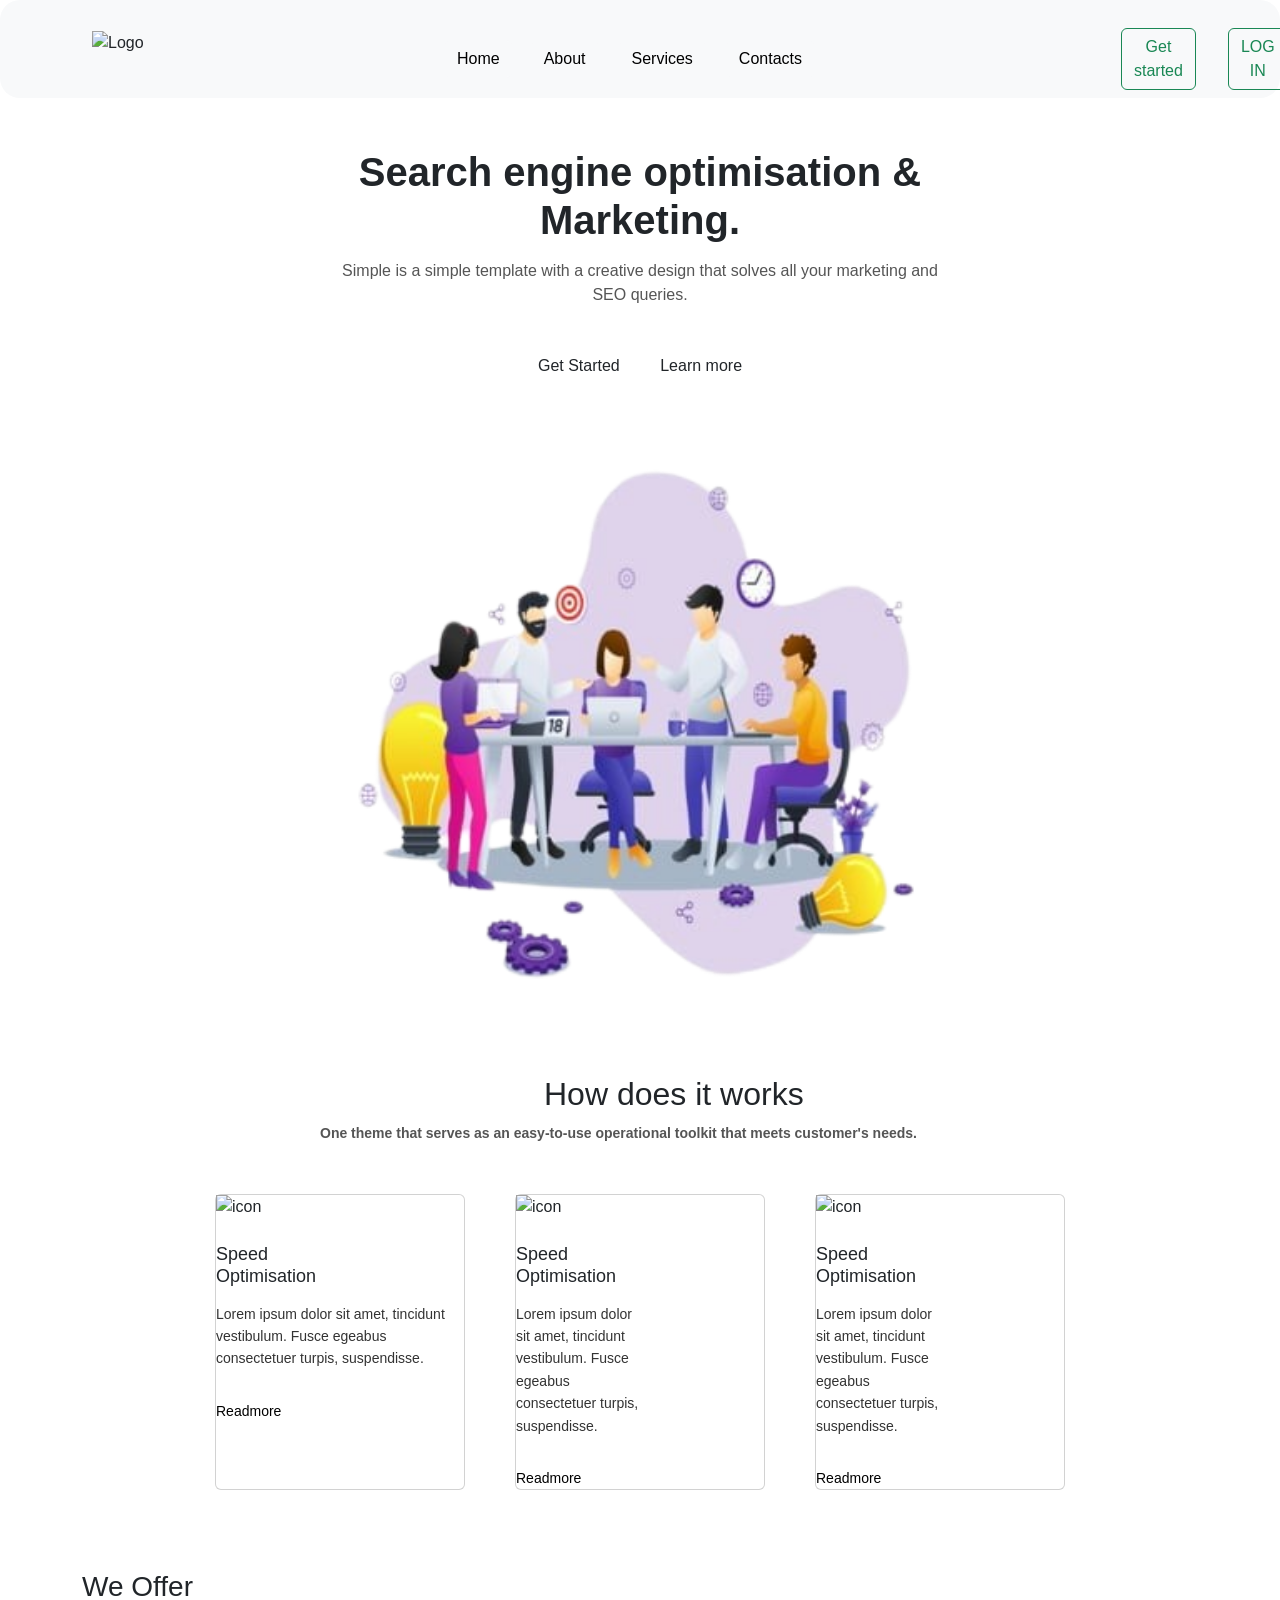
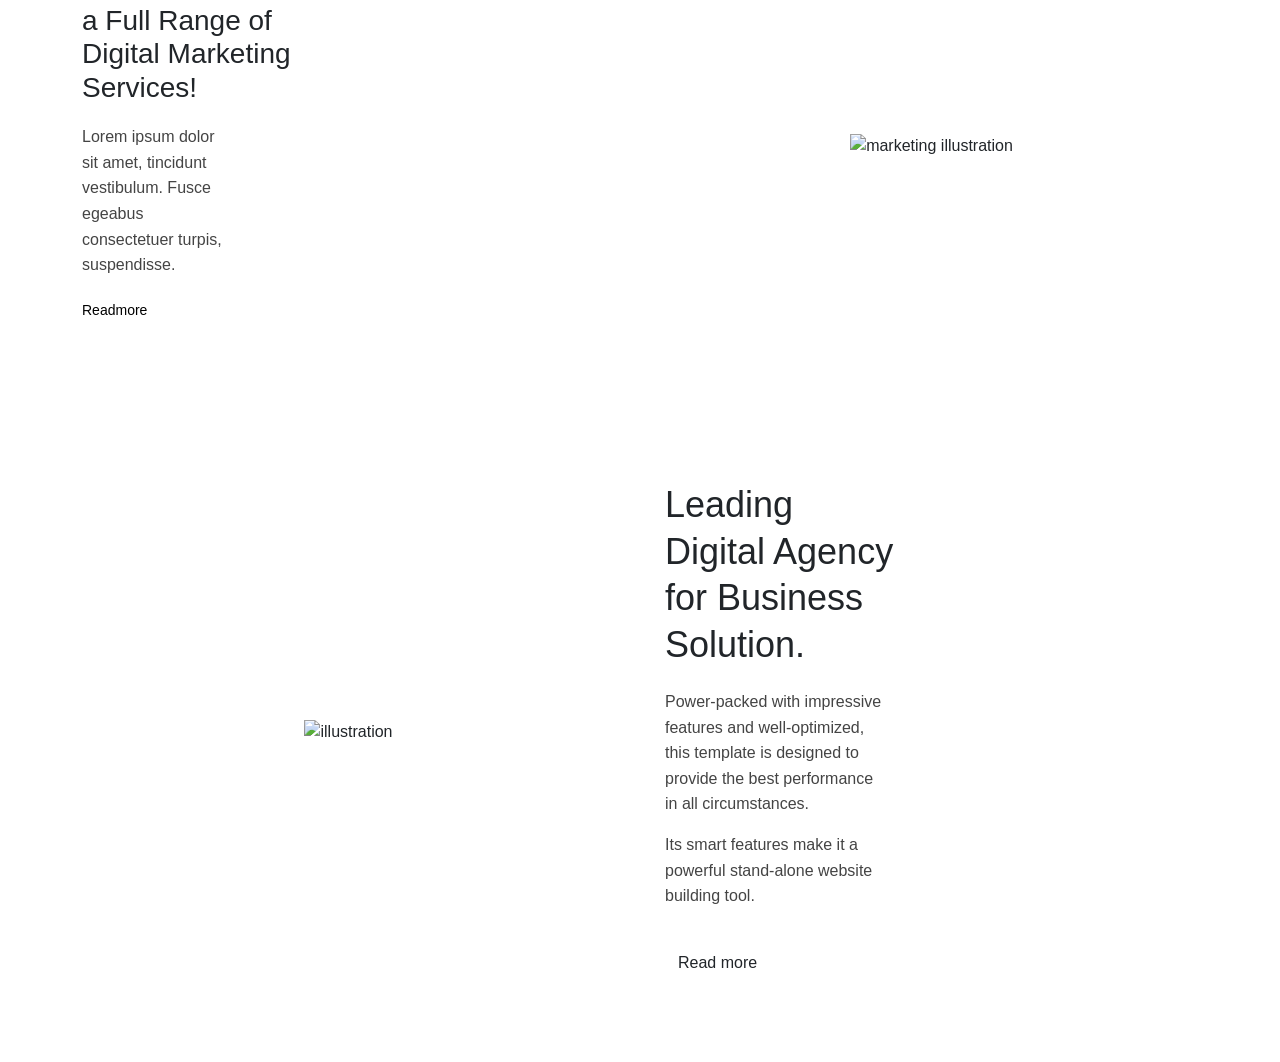
==== home.html @ fa653417 "adding index.html" ====
<!DOCTYPE html>
<html lang="en">
<head>
    <meta charset="UTF-8">
    <meta name="viewport" content="width=device-width, initial-scale=1.0">
    <title>Document</title>
    <link rel="stylesheet" href="home.css">
     <link href="https://cdn.jsdelivr.net/npm/bootstrap@5.3.8/dist/css/bootstrap.min.css" rel="stylesheet" integrity="sha384-sRIl4kxILFvY47J16cr9ZwB07vP4J8+LH7qKQnuqkuIAvNWLzeN8tE5YBujZqJLB" crossorigin="anonymous">
</head>
<body>
  <div class="body-container"> 
   <div class="Nav-bar">
       <nav class="navbar navbar-expand-lg bg-body-tertiary">
  <div class="container-fluid">
    <div style="margin-right: 2rem; margin-left: 5rem;">
        <img src="https://media.hellofresh.com/w_96,q_100,f_auto,c_limit,fl_lossy/hellofresh_website/logo/Hello_Fresh_Lockup.png" alt="Logo" width="80px" height="40px" class="d-inline-block align-text-top">
    </div>
    <a class="navbar-brand" href="#" style="margin-left: 15rem;"> <button type="button" class="btn btn-light"> Home</button></a>
    <button class="navbar-toggler" type="button" data-bs-toggle="collapse" data-bs-target="#navbarSupportedContent" aria-controls="navbarSupportedContent" aria-expanded="false" aria-label="Toggle navigation">
      <span class="navbar-toggler-icon"></span>
    </button>
    <div class="collapse navbar-collapse" id="navbarSupportedContent">
      <ul class="navbar-nav me-auto mb-2 mb-lg-0">
        <li class="nav-item" style="margin-left:-1rem;">
          <a class="nav-link" href="#"><button type="button" class="btn btn-light"> About </button></a>
        </li>
        <li class="nav-item" style="margin-left:-1rem;">
          <a class="nav-link" href="#"><button type="button" class="btn btn-light"> Services</button></a>
        </li>
        <li class="nav-item" style="margin-left:-1rem;">
          <a class="nav-link" href="#"><button type="button" class="btn btn-light"> Contacts </button></a>
        </li>
      </ul>

        <div style="margin-left: 18rem; display: flex;">
      <form class="d-flex" role="search" style="margin-right: 5rem;">
        <button class="btn btn-outline-success" type="submit">Get started</button>
      </form>
      <form class="d-flex" role="search" style="margin-left:-3rem;">
        <button class="btn btn-outline-success" type="submit" style="padding: 6rem -7rem;">LOG IN</button>
      </form>
      </div>
    </div>
  </div>
</nav>
   </div>
<!-- Hero Section -->
<section class="hero">
  <h1>Search engine optimisation & <br> Marketing.</h1>
  <p>
    Simple is a simple template with a creative design that solves all your 
    marketing and SEO queries.
  </p>

  <div class="hero-buttons">
    <button class="btn primary">Get Started</button>
    <button class="btn light">Learn more</button>
  </div>

  <div class="hero-image">
    <img src="image/slack-removebg-preview.png" alt="illustration">
  </div>
</section>
<!---services-->
<div class="our sercives">
  <div class="title">
  <h2>How does it works</h2>
  <p class="subtitle">
    One theme that serves as an easy-to-use operational toolkit that meets customer's needs.
  </p>
   </div>
  <div class="cards">

    <div class="card">
      <img src="https://img.icons8.com/ios/50/ff5a3c/rocket.png" alt="icon">
      <h3>Speed<br>Optimisation</h3>
      <p>
        Lorem ipsum dolor sit amet, tincidunt vestibulum. Fusce
        egeabus consectetuer turpis, suspendisse.
      </p>
      <a href="#">Readmore</a>
    </div>

    <div class="card">
      <img src="https://img.icons8.com/ios/50/ff5a3c/combo-chart.png" alt="icon">
      <h3>Speed<br>Optimisation</h3>
      <p>
        Lorem ipsum dolor <br> sit amet, tincidunt <br> vestibulum. Fusce <br>
        egeabus <br> consectetuer turpis, <br> suspendisse.
      </p>
      <a href="#">Readmore</a>
    </div>

    <div class="card">
      <img src="https://img.icons8.com/ios/50/ff5a3c/document.png" alt="icon">
      <h3>Speed<br>Optimisation</h3>
      <p>
        Lorem ipsum dolor <br> sit amet, tincidunt <br> vestibulum. Fusce <br>
        egeabus <br> consectetuer turpis,<br> suspendisse.
      </p>
      <a href="#">Readmore</a>
    </div>

  </div>
  <!-----marketing-->
  <section class="marketing">
  <div class="container">

    <!-- LEFT TEXT -->
    <div class="text">
      <h2>We Offer <br> a Full Range of <br>Digital Marketing <br> Services!</h2>
      <p>
        Lorem ipsum dolor  <br>sit amet, tincidunt <br> vestibulum. Fusce <br> egeabus <br>
        consectetuer turpis,<br> suspendisse.
      </p>
      <a href="#">Readmore</a>
    </div>

    <!-- RIGHT IMAGE -->
    <div class="image">
      <img src="https://cdn-icons-png.flaticon.com/512/4140/4140048.png" alt="marketing illustration">
    </div>

  </div>
</section>

<!----agency-->
<section class="agency">
  <div class="container">

    <!-- IMAGE -->
    <div class="image">
      <img src="https://cdn-icons-png.flaticon.com/512/4140/4140037.png" alt="illustration">
    </div>

    <!-- TEXT -->
    <div class="content">
      <h1>
        Leading <br>
        Digital Agency <br>
        for Business <br>
        Solution.
      </h1>

      <p>
        Power-packed with impressive <br>features and well-optimized,<br>
        this template is designed to <br> provide the best performance <br>
        in all circumstances.
      </p>

      <p>
        Its smart features make it a <br> powerful stand-alone website <br>
        building tool.
      </p>

      <a href="#" class="btn">Read more</a>
    </div>

  </div>
</section>

</div>
</div>
  <script src="https://cdn.jsdelivr.net/npm/bootstrap@5.3.8/dist/js/bootstrap.bundle.min.js" integrity="sha384-FKyoEForCGlyvwx9Hj09JcYn3nv7wiPVlz7YYwJrWVcXK/BmnVDxM+D2scQbITxI" crossorigin="anonymous"></script>  
</body>
</html>
---- home.css ----
* {
  margin: 0;
  padding: 0;
  box-sizing: border-box;
  font-family: Arial, sans-serif;
}

body {
  background: #f5f6f8;
}

/* NAVBAR */
.navbar {
  display: flex;
  justify-content: space-between;
  align-items: center;
  padding: 15px 50px;
}

.logo {
  display: flex;
  align-items: center;
  gap: 10px;
  font-weight: bold;
}

.logo img {
  width: 40px;
}

/* NAV LINKS */
nav {
  background: #0d1b2a;
  padding: 8px 20px;
  border-radius: 20px;
}

nav a {
  color: white;
  text-decoration: none;
  margin: 0 10px;
  font-size: 14px;
  transition: 0.3s;
}

nav a:hover,
nav a.active {
  color: #4ea8ff;
}

/* BUTTONS */
.btn {
  padding: 8px 15px;
  border: none;
  border-radius: 8px;
  cursor: pointer;
}

.primary {
  background: #3a86ff;
  color: white;
}

.secondary {
  background: #3a86ff;
  color: white;
  margin-left: 10px;
}

.light {
  background: #cdebe7;
  color: #2a9d8f;
  margin-left: 10px;
}

/* HERO SECTION */
.hero {
  text-align: center;
  padding: 50px 20px;
}

.hero h1 {
  font-size: 40px;
  font-weight: bold;
  margin-bottom: 15px;
}

.hero p {
  color: #555;
  max-width: 600px;
  margin: auto;
  margin-bottom: 20px;
}

.hero-buttons {
  margin-bottom: 40px;
}

/* IMAGE */
.hero-image img {
  width: 60%;
  max-width: 600px;
}

.our services {
  text-align: center;
  padding: 60px 20px;
}
.title{
  font-size: 14px;
  font-weight: bold;
  margin-bottom: 15px;
  justify-content: center;
  align-items: center;
  margin-left: 20rem;
}
.title h2 {
  font-size: 32px;
  margin-bottom: 10px;
  margin-left: 14rem;
}

.subtitle {
  color: #555;
  margin-bottom: 50px;
}

.cards {
  display: flex;
  justify-content: center;
  gap: 50px;
  flex-wrap: wrap;
}

.card {
  background: transparent;
  width: 250px;
  height: 370px;
  text-align: left;
  border: white;
}

.card img {
  width: 50px;
  margin-bottom: 25px;
}

.card h3 {
  font-size: 18px;
  margin-bottom: 15px;
}

.card p {
  font-size: 14px;
  color: #333;
  line-height: 1.6;
}

.card a {
  display: inline-block;
  margin-top: 15px;
  text-decoration: none;
  color: black;
  font-size: 14px;
}

.card a:hover {
  color: #ff5a3c;
}

/* Tablets (≤ 992px) */
@media (max-width: 992px) {
  .cards {
    gap: 30px;
  }

  .card {
    width: 220px;
  }

  .how-it-works h2 {
    font-size: 28px;
  }
}

/* Small tablets & large phones (≤ 768px) */
@media (max-width: 768px) {
  .cards {
    flex-direction: column;
    align-items: center;
  }

  .card {
    width: 80%;
    max-width: 400px;
    text-align: center;
  }

  .card h3 {
    text-align: center;
  }

  .card p {
    text-align: center;
  }
}

/* Mobile phones (≤ 480px) */
@media (max-width: 480px) {
  .how-it-works {
    padding: 40px 15px;
  }

  .how-it-works h2 {
    font-size: 24px;
  }

  .subtitle {
    font-size: 14px;
    padding: 0 10px;
  }

  .card {
    width: 100%;
  }

  .card p {
    font-size: 13px;
  }
}

.marketing {
  padding: 80px 20px;
}

.container {
  max-width: 1100px;
  margin: auto;
  display: flex;
  align-items: center;
  justify-content: space-between;
  gap: 40px;
}

/* LEFT TEXT */
.text {
  flex: 1;
}

.text h2 {
  font-size: 28px;
  margin-bottom: 20px;
}

.text p {
  color: #444;
  line-height: 1.6;
  margin-bottom: 20px;
}

.text a {
  text-decoration: none;
  color: black;
  font-size: 14px;
}

.text a:hover {
  color: #ff5a3c;
}

/* RIGHT IMAGE */
.image {
  flex: 1;
  text-align: center;
}

.image img {
  max-width: 100%;
  height: auto;
}

/* 📱 RESPONSIVE */

/* Tablets */
@media (max-width: 992px) {
  .container {
    gap: 20px;
  }

  .text h2 {
    font-size: 24px;
  }
}

/* Mobile */
@media (max-width: 768px) {
  .container {
    flex-direction: column;
    text-align: center;
  }

  .text {
    order: 2;
  }

  .image {
    order: 1;
  }

  .text h2 {
    font-size: 22px;
  }

  .text p {
    font-size: 14px;
  }
}

/* Small phones */
@media (max-width: 480px) {
  .marketing {
    padding: 50px 15px;
  }

  .text h2 {
    font-size: 20px;
  }
}

.agency {
  padding: 80px 20px;
}

.container {
  max-width: 1100px;
  margin: auto;
  display: flex;
  align-items: center;
  justify-content: space-between;
  gap: 50px;
}

/* IMAGE */
.image {
  flex: 1;
  text-align: center;
}

.image img {
  max-width: 100%;
  height: auto;
}

/* TEXT */
.content {
  flex: 1;
}

.content h1 {
  font-size: 36px;
  line-height: 1.3;
  margin-bottom: 20px;
}

.content p {
  color: #444;
  line-height: 1.6;
  margin-bottom: 15px;
}

.btn {
  display: inline-block;
  margin-top: 20px;
  padding: 12px 30px;
  background: #3b6ef5;
  color: #fff;
  text-decoration: none;
  border-radius: 6px;
  font-size: 14px;
}

.btn:hover {
  background: #2f5bd1;
}

/* 📱 RESPONSIVE */

/* Tablets */
@media (max-width: 992px) {
  .content h1 {
    font-size: 30px;
  }

  .container {
    gap: 30px;
  }
}

/* Mobile */
@media (max-width: 768px) {
  .container {
    flex-direction: column;
    text-align: center;
  }

  .image {
    order: 1;
  }

  .content {
    order: 2;
  }

  .content h1 {
    font-size: 26px;
  }

  .content p {
    font-size: 14px;
    align-items: center;
  }
}

/* Small phones */
@media (max-width: 480px) {
  .agency {
    padding: 50px 15px;
  }

  .content h1 {
    font-size: 22px;
  }

  .btn {
    padding: 10px 20px;
  }
}
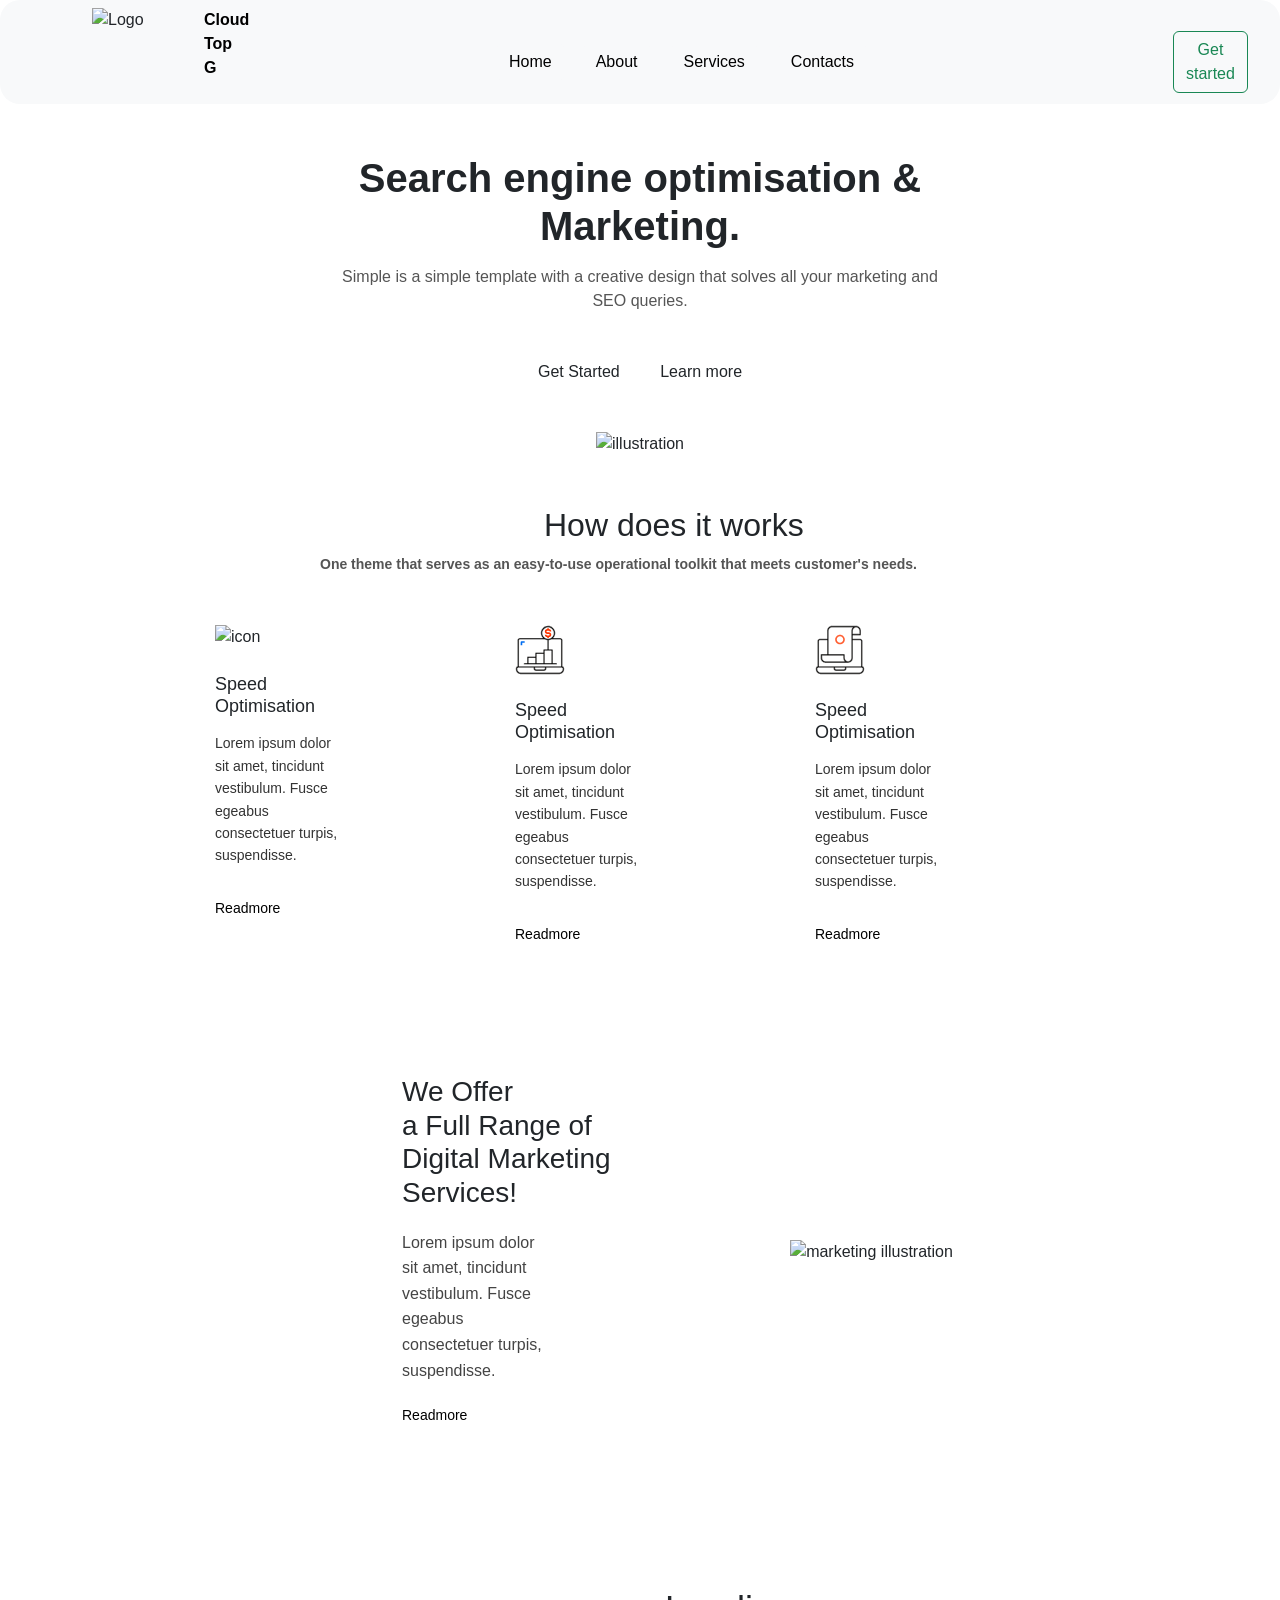
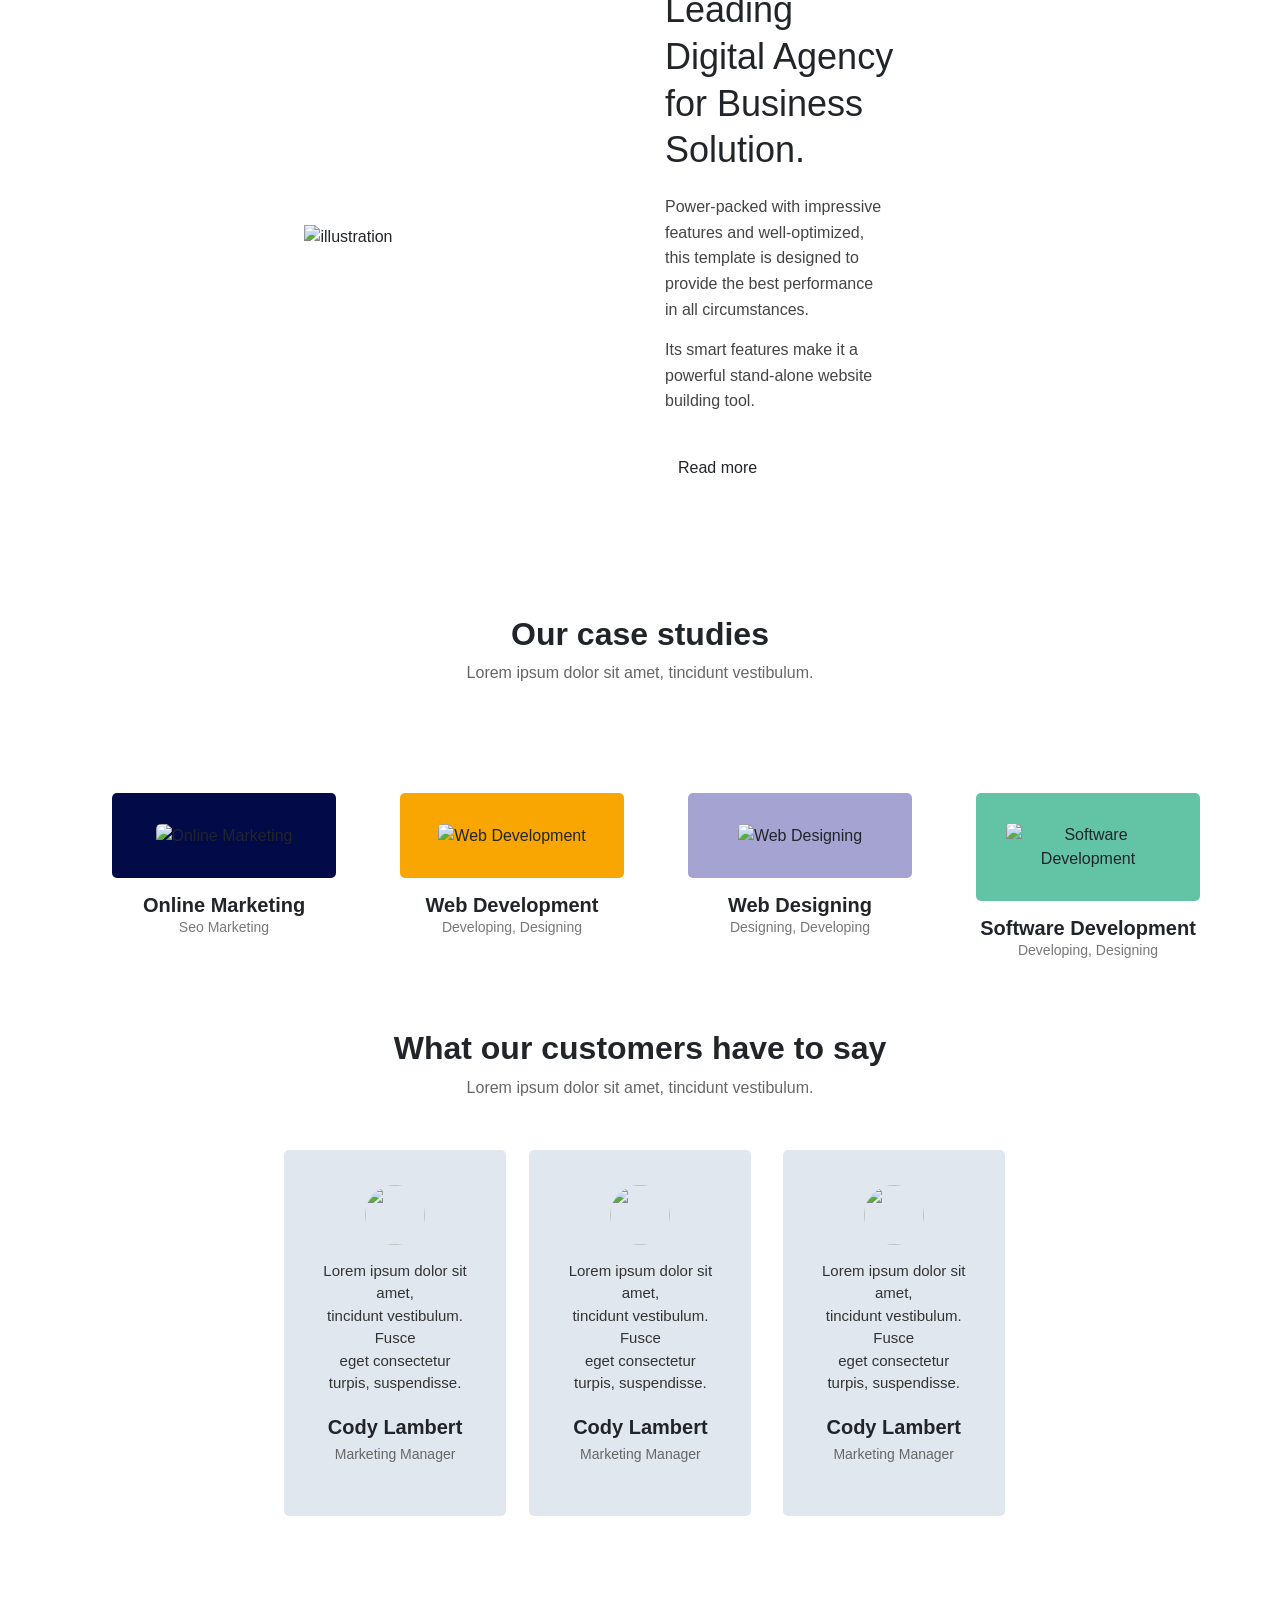
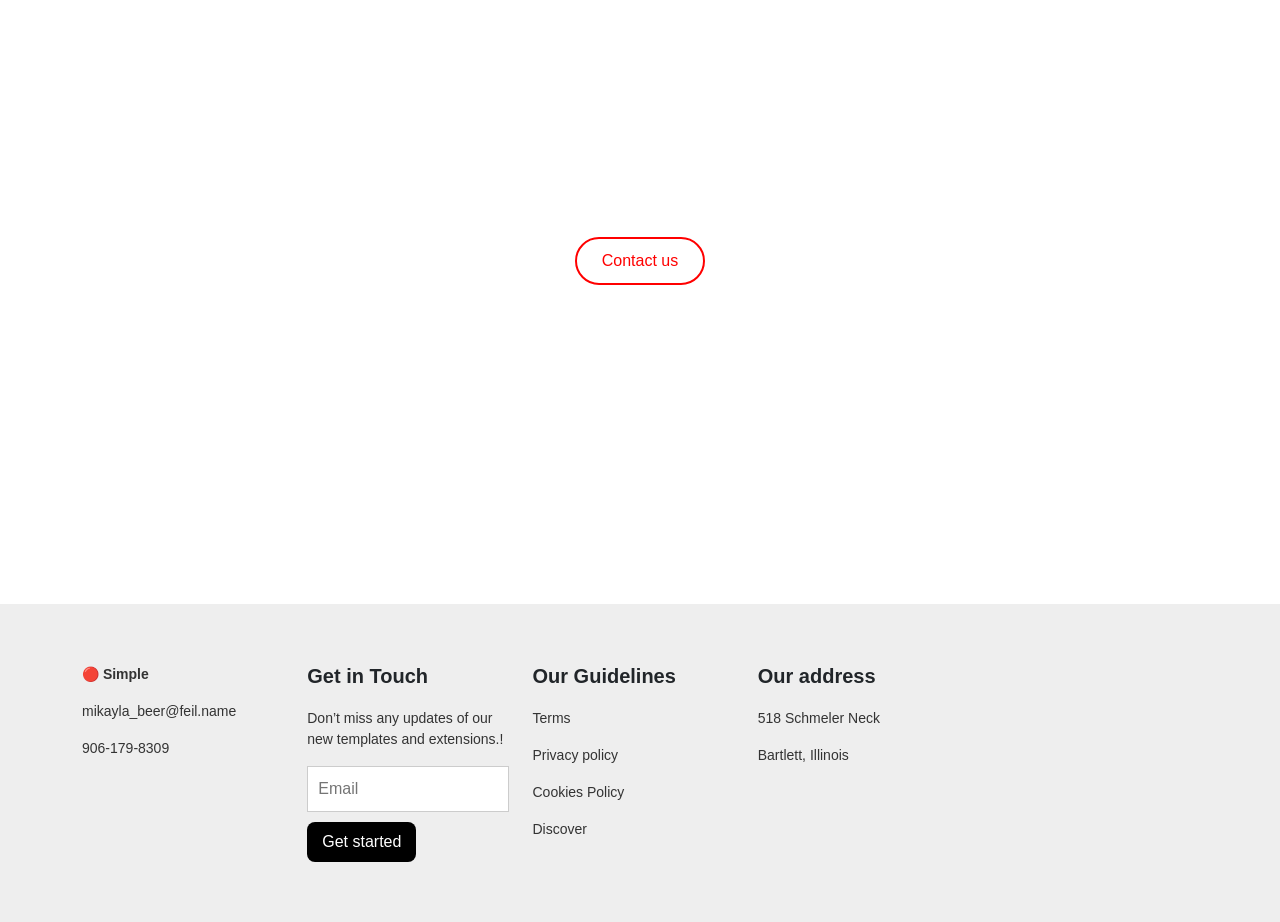
==== commit 5ee177ec: "adding update navbar" ====
--- a/home.html
+++ b/home.html
@@ -12,8 +12,9 @@
    <div class="Nav-bar">
        <nav class="navbar navbar-expand-lg bg-body-tertiary">
   <div class="container-fluid">
-    <div style="margin-right: 2rem; margin-left: 5rem;">
-        <img src="https://media.hellofresh.com/w_96,q_100,f_auto,c_limit,fl_lossy/hellofresh_website/logo/Hello_Fresh_Lockup.png" alt="Logo" width="80px" height="40px" class="d-inline-block align-text-top">
+    <div style="margin-right: 2rem; margin-left: 5rem; display: flex;">
+        <img src="https://cloudtopg.netlify.app/assets/cloudtop--ssVcrRN.jpeg" alt="Logo" width="80px" height="40px" class="d-inline-block align-text-top">
+        <p style="width: 20px;color: #000; justify-content: center; margin-left: 2rem; font-weight: bold;">Cloud Top G</p>
     </div>
     <a class="navbar-brand" href="#" style="margin-left: 15rem;"> <button type="button" class="btn btn-light"> Home</button></a>
     <button class="navbar-toggler" type="button" data-bs-toggle="collapse" data-bs-target="#navbarSupportedContent" aria-controls="navbarSupportedContent" aria-expanded="false" aria-label="Toggle navigation">
@@ -58,9 +59,10 @@
   </div>
 
   <div class="hero-image">
-    <img src="image/slack-removebg-preview.png" alt="illustration">
+    <img src="https://cloudtopg.netlify.app/assets/banner-Bzk-7Zru.svg" alt="illustration">
   </div>
 </section>
+
 <!---services-->
 <div class="our sercives">
   <div class="title">
@@ -69,20 +71,19 @@
     One theme that serves as an easy-to-use operational toolkit that meets customer's needs.
   </p>
    </div>
-  <div class="cards">
-
-    <div class="card">
-      <img src="https://img.icons8.com/ios/50/ff5a3c/rocket.png" alt="icon">
+  <div class="services-container">
+    <div class="services">
+      <img src="https://cloudtopg.netlify.app/assets/Group1-BA-Qdb--.svg" alt="icon">
       <h3>Speed<br>Optimisation</h3>
       <p>
-        Lorem ipsum dolor sit amet, tincidunt vestibulum. Fusce
-        egeabus consectetuer turpis, suspendisse.
+        Lorem ipsum dolor <br>sit amet, tincidunt <br> vestibulum. Fusce <br>
+        egeabus <br> consectetuer turpis, <br> suspendisse.
       </p>
       <a href="#">Readmore</a>
     </div>
 
-    <div class="card">
-      <img src="https://img.icons8.com/ios/50/ff5a3c/combo-chart.png" alt="icon">
+    <div class="services">
+      <img src="data:image/svg+xml,%3c?xml%20version=%271.0%27%20encoding=%27UTF-8%27?%3e%3csvg%20width=%2762px%27%20height=%2762px%27%20viewBox=%270%200%2062%2062%27%20version=%271.1%27%20xmlns=%27http://www.w3.org/2000/svg%27%20xmlns:xlink=%27http://www.w3.org/1999/xlink%27%3e%3c!--%20Generator:%20Sketch%2055.2%20(78181)%20-%20https://sketchapp.com%20--%3e%3ctitle%3eGroup%207%3c/title%3e%3cdesc%3eCreated%20with%20Sketch.%3c/desc%3e%3cg%20id=%27Marshmello_landing-page%27%20stroke=%27none%27%20stroke-width=%271%27%20fill=%27none%27%20fill-rule=%27evenodd%27%3e%3cg%20id=%27Simple_landngpage%27%20transform=%27translate(-677.000000,%20-950.000000)%27%3e%3cg%20id=%27Group-7%27%20transform=%27translate(678.000000,%20951.000000)%27%3e%3cpath%20d=%27M58,54.0215%20C58,56.230625%2056.209125,58.0215%2054,58.0215%20L6,58.0215%20C3.790875,58.0215%202,56.230625%202,54.0215%20L2,53.0215%20C2,52.46925%202.44775,52.0215%203,52.0215%20L22,52.0215%20L22,53.0215%20C22,54.678375%2023.343125,56.0215%2025,56.0215%20L35,56.0215%20C36.656875,56.0215%2038,54.678375%2038,53.0215%20L38,52.0215%20L57,52.0215%20C57.55225,52.0215%2058,52.46925%2058,53.0215%20L58,54.0215%20Z%20M24,52.0215%20L36,52.0215%20L36,53.0215%20C36,53.57375%2035.55225,54.0215%2035,54.0215%20L25,54.0215%20C24.44775,54.0215%2024,53.57375%2024,53.0215%20L24,52.0215%20Z%20M41,21.1325%20L41,17.9625%20C42.082125,17.84075%2043.13275,17.52175%2044.1,17.0215%20L55,17.0215%20C55.568125,17.038875%2056.015125,17.512375%2056.0003728,18.0805%20L56.0003728,50.0215%20L3.99962732,50.0215%20L3.99962732,18.0805%20C3.984875,17.512375%204.432,17.038875%205,17.0215%20L35.9,17.0215%20C36.86725,17.52175%2037.917875,17.84075%2039,17.9625%20L39,29.0215%20L35,29.0215%20C34.44775,29.0215%2034,29.46925%2034,30.0215%20L34,33.0215%20L25,33.0215%20C24.44775,33.0215%2024,33.46925%2024,34.0215%20L24,38.0215%20L15,38.0215%20C14.44775,38.0215%2014,38.46925%2014,39.0215%20L14,46.0215%20L10,46.0215%20L10,48.0215%20L51,48.0215%20L51,46.0215%20L46,46.0215%20L46,30.0215%20C46,29.46925%2045.55225,29.0215%2045,29.0215%20L41,29.0215%20L41,27.0215%20L41,21.1325%20Z%20M16,46.0215%20L24,46.0215%20L24,40.0215%20L16,40.0215%20L16,46.0215%20Z%20M26,46.0215%20L34,46.0215%20L34,35.0215%20L26,35.0215%20L26,46.0215%20Z%20M36,46.0215%20L44,46.0215%20L44,31.0215%20L36,31.0215%20L36,46.0215%20Z%20M40,2.0215%20C43.866,2.0215%2047,5.1555%2047,9.0215%20C47,12.8875%2043.866,16.0215%2040,16.0215%20C36.134,16.0215%2033,12.8875%2033,9.0215%20C33.005,5.1575%2036.136125,2.0265%2040,2.0215%20L40,2.0215%20Z%20M58,50.2055%20L58,18.0805%20C58.014375,16.408125%2056.672375,15.039625%2055,15.0215%20L46.689,15.0215%20C50.0145,11.32725%2049.715625,5.636625%2046.021375,2.311125%20C42.327125,-1.0145%2036.6365,-0.7155%2033.311,2.97875%20C30.229625,6.40175%2030.229625,11.5985%2033.311,15.0215%20L5,15.0215%20C3.327625,15.039625%201.9855,16.408125%202,18.0805%20L2,50.2055%20C0.805625,50.62775%200.00525,51.754625%200,53.0215%20L0,54.0215%20C0.00325,57.333875%202.687625,60.01825%206,60.0215%20L54,60.0215%20C57.312375,60.01825%2059.99675,57.333875%2060,54.0215%20L60,53.0215%20C59.99475,51.754625%2059.194375,50.62775%2058,50.2055%20L58,50.2055%20Z%27%20id=%27Fill-1%27%20stroke=%27%23FFFFFF%27%20stroke-width=%270.5%27%20fill=%27%23161514%27%3e%3c/path%3e%3cpath%20d=%27M41,12.0215%20L39,12.0215%20C38.44775,12.0215%2038,11.57375%2038,11.0215%20L36,11.0215%20C36,12.678375%2037.343125,14.0215%2039,14.0215%20L39,15.0215%20L41,15.0215%20L41,14.0215%20C42.656875,14.0215%2044,12.678375%2044,11.0215%20C44,9.364625%2042.656875,8.0215%2041,8.0215%20L39,8.0215%20C38.44775,8.0215%2038,7.57375%2038,7.0215%20C38,6.46925%2038.44775,6.0215%2039,6.0215%20L41,6.0215%20C41.55225,6.0215%2042,6.46925%2042,7.0215%20L44,7.0215%20C44,5.364625%2042.656875,4.0215%2041,4.0215%20L40.981,4.0215%20L41,3.0415%20L39,3.0015%20L38.98,4.0215%20C37.323125,4.027%2035.9845,5.374625%2035.9899831,7.0315%20C35.9955,8.688375%2037.343125,10.027%2039,10.0215%20L41,10.0215%20C41.55225,10.0215%2042,10.46925%2042,11.0215%20C42,11.57375%2041.55225,12.0215%2041,12.0215%27%20id=%27Fill-3%27%20fill=%27%23FF3602%27%3e%3c/path%3e%3cpath%20d=%27M11,19.0215%20L7,19.0215%20C6.44775,19.0215%206,19.46925%206,20.0215%20L6,24.0215%20L8,24.0215%20L8,21.0215%20L11,21.0215%20L11,19.0215%20Z%27%20id=%27Fill-5%27%20fill=%27%23006DF0%27%3e%3c/path%3e%3c/g%3e%3c/g%3e%3c/g%3e%3c/svg%3e" alt="icon">
       <h3>Speed<br>Optimisation</h3>
       <p>
         Lorem ipsum dolor <br> sit amet, tincidunt <br> vestibulum. Fusce <br>
@@ -91,8 +92,8 @@
       <a href="#">Readmore</a>
     </div>
 
-    <div class="card">
-      <img src="https://img.icons8.com/ios/50/ff5a3c/document.png" alt="icon">
+    <div class="services">
+      <img src="data:image/svg+xml,%3c?xml%20version=%271.0%27%20encoding=%27UTF-8%27?%3e%3csvg%20width=%2762px%27%20height=%2762px%27%20viewBox=%270%200%2062%2062%27%20version=%271.1%27%20xmlns=%27http://www.w3.org/2000/svg%27%20xmlns:xlink=%27http://www.w3.org/1999/xlink%27%3e%3c!--%20Generator:%20Sketch%2055.2%20(78181)%20-%20https://sketchapp.com%20--%3e%3ctitle%3eGroup%205%3c/title%3e%3cdesc%3eCreated%20with%20Sketch.%3c/desc%3e%3cg%20id=%27Marshmello_landing-page%27%20stroke=%27none%27%20stroke-width=%271%27%20fill=%27none%27%20fill-rule=%27evenodd%27%3e%3cg%20id=%27Simple_landngpage%27%20transform=%27translate(-1006.000000,%20-950.000000)%27%3e%3cg%20id=%27Group-5%27%20transform=%27translate(1007.000000,%20951.000000)%27%3e%3cpath%20d=%27M58,54%20C58,56.209125%2056.209125,58%2054,58%20L6,58%20C3.790875,58%202,56.209125%202,54%20L2,53%20C2,52.44775%202.44775,52%203,52%20L22,52%20L22,53%20C22,54.656875%2023.343125,56%2025,56%20L35,56%20C36.656875,56%2038,54.656875%2038,53%20L38,52%20L57,52%20C57.55225,52%2058,52.44775%2058,53%20L58,54%20Z%20M24,52%20L36,52%20L36,53%20C36,53.55225%2035.55225,54%2035,54%20L25,54%20C24.44775,54%2024,53.55225%2024,53%20L24,52%20Z%20M4,19%20C4,18.44775%204.44775,18%205,18%20L14,18%20L14,35%20L7,35%20C6.44775,35%206,35.44775%206,36%20L6,40%20C6.00325,43.312375%208.687625,45.99675%2012,46%20L40,46%20C43.312375,45.99675%2045.99675,43.312375%2046,40%20L46,18%20L55,18%20C55.55225,18%2056,18.44775%2056,19%20L56,50%20L4,50%20L4,19%20Z%20M34,37%20L34,40%20C34.000375,41.478%2034.54925,42.903375%2035.54,44%20L12,44%20C9.790875,44%208,42.209125%208,40%20L8,37%20L34,37%20Z%20M20,2%20L45.54,2%20C44.54925,3.096625%2044.000375,4.522%2044,6%20L44,40%20C44,42.209125%2042.209125,44%2040,44%20C37.790875,44%2036,42.209125%2036,40%20L36,36%20C36,35.44775%2035.55225,35%2035,35%20L16,35%20L16,6%20C16,3.790875%2017.790875,2%2020,2%20L20,2%20Z%20M54,6%20L54,10%20L46,10%20L46,6%20C46,3.790875%2047.790875,2%2050,2%20C52.209125,2%2054,3.790875%2054,6%20L54,6%20Z%20M58,50.184%20L58,19%20C58,17.343125%2056.656875,16%2055,16%20L46,16%20L46,12%20L55,12%20C55.55225,12%2056,11.55225%2056,11%20L56,6%20C55.99675,2.687625%2053.312375,0.00325%2050,0%20L20,0%20C16.687625,0.00325%2014.00325,2.687625%2014,6%20L14,16%20L5,16%20C3.343125,16%202,17.343125%202,19%20L2,50.184%20C0.805625,50.60625%200.00525,51.733125%200,53%20L0,54%20C0.00325,57.312375%202.687625,59.99675%206,60%20L54,60%20C57.312375,59.99675%2059.99675,57.312375%2060,54%20L60,53%20C59.99475,51.733125%2059.194375,50.60625%2058,50.184%20L58,50.184%20Z%27%20id=%27Fill-1%27%20stroke=%27%23FFFFFF%27%20stroke-width=%270.5%27%20fill=%27%23161514%27%3e%3c/path%3e%3cpath%20d=%27M30,13%20C32.209125,13%2034,14.790875%2034,17%20C34,19.209125%2032.209125,21%2030,21%20C27.790875,21%2026,19.209125%2026,17%20C26,14.790875%2027.790875,13%2030,13%20M30,23%20C33.31375,23%2036,20.31375%2036,17%20C36,13.68625%2033.31375,11%2030,11%20C26.68625,11%2024,13.68625%2024,17%20C24.00325,20.312375%2026.687625,22.99675%2030,23%27%20id=%27Fill-3%27%20fill=%27%23FF5F32%27%3e%3c/path%3e%3c/g%3e%3c/g%3e%3c/g%3e%3c/svg%3e" alt="icon">
       <h3>Speed<br>Optimisation</h3>
       <p>
         Lorem ipsum dolor <br> sit amet, tincidunt <br> vestibulum. Fusce <br>
@@ -107,7 +108,7 @@
   <div class="container">
 
     <!-- LEFT TEXT -->
-    <div class="text">
+    <div class="text"style="margin-left: 20rem;">
       <h2>We Offer <br> a Full Range of <br>Digital Marketing <br> Services!</h2>
       <p>
         Lorem ipsum dolor  <br>sit amet, tincidunt <br> vestibulum. Fusce <br> egeabus <br>
@@ -117,8 +118,8 @@
     </div>
 
     <!-- RIGHT IMAGE -->
-    <div class="image">
-      <img src="https://cdn-icons-png.flaticon.com/512/4140/4140048.png" alt="marketing illustration">
+    <div class="image" style="margin-left: -35rem;">
+      <img src="https://cloudtopg.netlify.app/assets/Group4-Ca8-D7eP.png" alt="marketing illustration">
     </div>
 
   </div>
@@ -130,7 +131,7 @@
 
     <!-- IMAGE -->
     <div class="image">
-      <img src="https://cdn-icons-png.flaticon.com/512/4140/4140037.png" alt="illustration">
+      <img src="https://cloudtopg.netlify.app/assets/Group5-BSA2RbaR.png" alt="illustration">
     </div>
 
     <!-- TEXT -->
@@ -159,6 +160,156 @@
   </div>
 </section>
 
+<!----case studies-->
+    <div class="container py-5 text-center" style="display: block;">
+  <h2 class="section-title">Our case studies</h2>
+  <p class="section-subtitle">Lorem ipsum dolor sit amet, tincidunt vestibulum.</p>
+    </div>
+
+  <div class="row g-4" style="width: 90%; margin-left: 5rem;">
+    
+    <!-- Card 1 -->
+    <div class="col-12 col-sm-6 col-lg-3">
+      <div class="card-box">
+        <div class="img-wrapper bg-dark-blue">
+          <img src="https://cloudtopg.netlify.app/assets/Group6-CARfwHGS.svg" alt="Online Marketing" style=" width: 200px; height: 250px;">
+        </div>
+        <h5 class="card-title">Online Marketing</h5>
+        <p class="card-text">Seo Marketing</p>
+      </div>
+    </div>
+
+    <!-- Card 2 -->
+    <div class="col-12 col-sm-6 col-lg-3">
+      <div class="card-box">
+        <div class="img-wrapper bg-orange">
+          <img src="https://cloudtopg.netlify.app/assets/Group7-Ddp9BTrO.svg" alt="Web Development" style=" width: 200px; height: 250px;">
+        </div>
+        <h5 class="card-title">Web Development</h5>
+        <p class="card-text">Developing, Designing</p>
+      </div>
+    </div>
+
+    <!-- Card 3 -->
+    <div class="col-12 col-sm-6 col-lg-3">
+      <div class="card-box">
+        <div class="img-wrapper bg-purple">
+          <img src="https://cloudtopg.netlify.app/assets/Group8-1YOXfh2W.svg" alt="Web Designing" style=" width: 200px; height: 250px;">
+        </div>
+        <h5 class="card-title">Web Designing</h5>
+        <p class="card-text">Designing, Developing</p>
+      </div>
+    </div>
+
+    <!-- Card 4 -->
+    <div class="col-12 col-sm-6 col-lg-3">
+      <div class="card-box">
+        <div class="img-wrapper bg-green" >
+          <img src="https://cloudtopg.netlify.app/assets/Group9-DFum7g60.svg" alt="Software Development" style=" width: 200px; height: 250px;">
+        </div>
+        <h5 class="card-title">Software Development</h5>
+        <p class="card-text">Developing, Designing</p>
+      </div>
+    </div>
+</div>
+
+<!-----customers-->
+<div class="customers py-5 text-center">
+  <h2 class="customer-title">What our customers have to say</h2>
+  <p class="customer-subtitle">Lorem ipsum dolor sit amet, tincidunt vestibulum.</p>
+
+  <div class="row g-4" style="width: 80%;margin-left: 12rem;">
+
+    <!-- Testimonial 1 -->
+    <div class="col-12 col-md-6 col-lg-4">
+      <div class="testimonial-card">
+        <img src="https://cloudtopg.netlify.app/assets/face1-COLMlpBM.jpg" class="testimonial-img" alt="">
+        <p class="testimonial-text">
+          Lorem ipsum dolor sit amet,<br> tincidunt vestibulum. Fusce <br> eget
+          consectetur <br> turpis, suspendisse.
+        </p>
+        <h5 class="testimonial-name">Cody Lambert</h5>
+        <p class="testimonial-role">Marketing Manager</p>
+      </div>
+    </div>
+
+    <!-- Testimonial 2 -->
+    <div class="col-12 col-md-6 col-lg-4">
+      <div class="testimonial-card" style="margin-left: -1rem;">
+        <img src="https://cloudtopg.netlify.app/assets/face2-CEbzPI9w.jpg" class="testimonial-img" alt="">
+        <p class="testimonial-text">
+          Lorem ipsum dolor sit amet,<br> tincidunt vestibulum. Fusce <br> eget
+          consectetur <br> turpis, suspendisse.
+        </p>
+        <h5 class="testimonial-name">Cody Lambert</h5>
+        <p class="testimonial-role">Marketing Manager</p>
+      </div>
+    </div>
+
+    <!-- Testimonial 3 -->
+    <div class="col-12 col-md-6 col-lg-4">
+      <div class="testimonial-card" style="margin-left: -6.5rem;">
+        <img src="https://cloudtopg.netlify.app/assets/face3-B7Ur1Iuu.jpg" class="testimonial-img" alt="">
+        <p class="testimonial-text">
+          Lorem ipsum dolor sit amet,<br> tincidunt vestibulum. Fusce <br> eget
+          consectetur <br> turpis, suspendisse.
+        </p>
+        <h5 class="testimonial-name">Cody Lambert</h5>
+        <p class="testimonial-role">Marketing Manager</p>
+      </div>
+    </div>
+
+  </div>
+</div>
+  <!-- CTA SECTION -->
+<section class="cta-section">
+  <div class="container-cta">
+    <h2>Do you have any projects?</h2>
+    <h3>Contact us</h3>
+    <button class="cta-btn mt-3">Contact us</button>
+  </div>
+</section>
+
+<!-- FOOTER -->
+<footer class="footer">
+  <div class="container">
+    <div class="row g-4">
+
+      <!-- Brand -->
+      <div class="col-12 col-md-6 col-lg-3">
+        <p class="brand">🔴 Simple</p>
+        <p>mikayla_beer@feil.name</p>
+        <p>906-179-8309</p>
+      </div>
+
+      <!-- Get in touch -->
+      <div class="col-12 col-md-6 col-lg-3">
+        <h5>Get in Touch</h5>
+        <p>Don’t miss any updates of our new templates and extensions.!</p>
+        <input type="email" placeholder="Email" class="email-input">
+        <button class="btn-dark-custom">Get started</button>
+      </div>
+
+      <!-- Guidelines -->
+      <div class="col-12 col-md-6 col-lg-3">
+        <h5>Our Guidelines</h5>
+        <p><a href="#">Terms</a></p>
+        <p><a href="#">Privacy policy</a></p>
+        <p><a href="#">Cookies Policy</a></p>
+        <p><a href="#">Discover</a></p>
+      </div>
+
+      <!-- Address -->
+      <div class="col-12 col-md-6 col-lg-3">
+        <h5>Our address</h5>
+        <p>518 Schmeler Neck</p>
+        <p>Bartlett, Illinois</p>
+      </div>
+
+    </div>
+  </div>
+</footer>
+
 </div>
 </div>
   <script src="https://cdn.jsdelivr.net/npm/bootstrap@5.3.8/dist/js/bootstrap.bundle.min.js" integrity="sha384-FKyoEForCGlyvwx9Hj09JcYn3nv7wiPVlz7YYwJrWVcXK/BmnVDxM+D2scQbITxI" crossorigin="anonymous"></script>  
--- a/home.css
+++ b/home.css
@@ -125,14 +125,14 @@
   margin-bottom: 50px;
 }
 
-.cards {
+.services-container {
   display: flex;
   justify-content: center;
   gap: 50px;
   flex-wrap: wrap;
 }
 
-.card {
+.services {
   background: transparent;
   width: 250px;
   height: 370px;
@@ -140,23 +140,23 @@
   border: white;
 }
 
-.card img {
+.services img {
   width: 50px;
   margin-bottom: 25px;
 }
 
-.card h3 {
+.services h3 {
   font-size: 18px;
   margin-bottom: 15px;
 }
 
-.card p {
+.services p {
   font-size: 14px;
   color: #333;
   line-height: 1.6;
 }
 
-.card a {
+.services a {
   display: inline-block;
   margin-top: 15px;
   text-decoration: none;
@@ -164,54 +164,54 @@
   font-size: 14px;
 }
 
-.card a:hover {
+.services a:hover {
   color: #ff5a3c;
 }
 
 /* Tablets (≤ 992px) */
 @media (max-width: 992px) {
-  .cards {
+  .services-container {
     gap: 30px;
   }
 
-  .card {
+  .services {
     width: 220px;
   }
 
-  .how-it-works h2 {
+  .services h2 {
     font-size: 28px;
   }
 }
 
 /* Small tablets & large phones (≤ 768px) */
 @media (max-width: 768px) {
-  .cards {
+  .services-container {
     flex-direction: column;
     align-items: center;
   }
 
-  .card {
+  .services {
     width: 80%;
     max-width: 400px;
     text-align: center;
   }
 
-  .card h3 {
+  .services h3 {
     text-align: center;
   }
 
-  .card p {
+  .services p {
     text-align: center;
   }
 }
 
 /* Mobile phones (≤ 480px) */
 @media (max-width: 480px) {
-  .how-it-works {
+  .our sercives {
     padding: 40px 15px;
   }
 
-  .how-it-works h2 {
+  .our sercives h2 {
     font-size: 24px;
   }
 
@@ -220,11 +220,11 @@
     padding: 0 10px;
   }
 
-  .card {
+  .services {
     width: 100%;
   }
 
-  .card p {
+  .services p {
     font-size: 13px;
   }
 }
@@ -434,4 +434,187 @@
   .btn {
     padding: 10px 20px;
   }
-}+}
+
+/* case study */
+.container py-5 text-center{
+  display: block;
+}
+.section-title {
+      font-weight: 700;
+      font-size: 32px;
+    }
+
+    .section-subtitle {
+      color: #666;
+      margin-bottom: 40px;
+    }
+
+    .card-box {
+      padding: 20px;
+      text-align: center;
+    }
+
+    .card-box img {
+      width: 100%;
+      height: auto;
+      border-radius: 5px;
+    }
+
+    .card-title {
+      font-weight: 600;
+      margin-top: 15px;
+    }
+
+    .card-text {
+      color: #777;
+      font-size: 14px;
+    }
+
+    /* Custom background colors */
+    .bg-dark-blue { background: #020a47; }
+    .bg-orange { background: #f9a602; }
+    .bg-purple { background: #a5a3d1; }
+    .bg-green { background: #63c3a5; }
+
+    .img-wrapper {
+      padding: 30px;
+      border-radius: 5px;
+    }
+
+    /* customers*/
+    .customer-title {
+      font-size: 32px;
+      font-weight: 700;
+    }
+
+    .customer-subtitle {
+      color: #666;
+      margin-bottom: 50px;
+    }
+
+    .testimonial-card {
+      background-color: #d8e1e9c7;
+      padding: 35px 25px;
+      text-align: center;
+      border-radius: 5px;
+      height: 100%;
+      width: 70%;
+      transition: 0.3s;
+      margin-left: 5rem;
+    }
+
+    .testimonial-card:hover {
+      transform: translateY(-8px);
+    }
+
+    .testimonial-img {
+      width: 60px;
+      height: 60px;
+      border-radius: 50%;
+      object-fit: cover;
+      margin-bottom: 15px;
+    }
+
+    .testimonial-text {
+      font-size: 15px;
+      color: #333;
+      margin-bottom: 20px;
+    }
+
+    .testimonial-name {
+      font-weight: 700;
+      margin-bottom: 5px;
+    }
+
+    .testimonial-role {
+      color: #666;
+      font-size: 14px;
+    }
+
+
+    /* CTA SECTION */
+    .cta-section {
+      background: url('bg.png') center/cover no-repeat;
+      padding: 80px 20px;
+      text-align: center;
+      position: relative;
+    }
+
+    .cta-section h2 {
+      font-weight: 700;
+      margin-bottom: 10px;
+    }
+
+    .cta-btn {
+      border: 2px solid red;
+      color: red;
+      padding: 10px 25px;
+      border-radius: 30px;
+      background: transparent;
+      transition: 0.3s;
+    }
+
+    .cta-btn:hover {
+      background: red;
+      color: #fff;
+    }
+
+    .container-cta {
+      background-image: url('https://cloudtopg.netlify.app/assets/cloudtop--ssVcrRN.jpeg') ;
+      max-width: 600px;
+      margin: auto;
+      display: block;
+      width: 1000px;
+      height: 400px;
+    }
+
+    .container-cta h2 {
+      font-size: 28px;
+      color: #fff;
+      margin-top: 5rem;
+    }
+    .container-cta h3 {
+      color: #fff;
+      margin-bottom: 20px;
+    }
+    /* FOOTER */
+    .footer {
+      background: #eee;
+      padding: 60px 0;
+    }
+
+    .footer h5 {
+      font-weight: 700;
+      margin-bottom: 20px;
+    }
+
+    .footer p,
+    .footer a {
+      color: #333;
+      font-size: 14px;
+      text-decoration: none;
+    }
+
+    .footer a:hover {
+      text-decoration: underline;
+    }
+
+    .email-input {
+      width: 100%;
+      padding: 10px;
+      border: 1px solid #ccc;
+      margin-bottom: 10px;
+    }
+
+    .btn-dark-custom {
+      background: #000;
+      color: #fff;
+      border-radius: 8px;
+      padding: 8px 15px;
+      border: none;
+    }
+
+    .brand {
+      font-weight: bold;
+    }
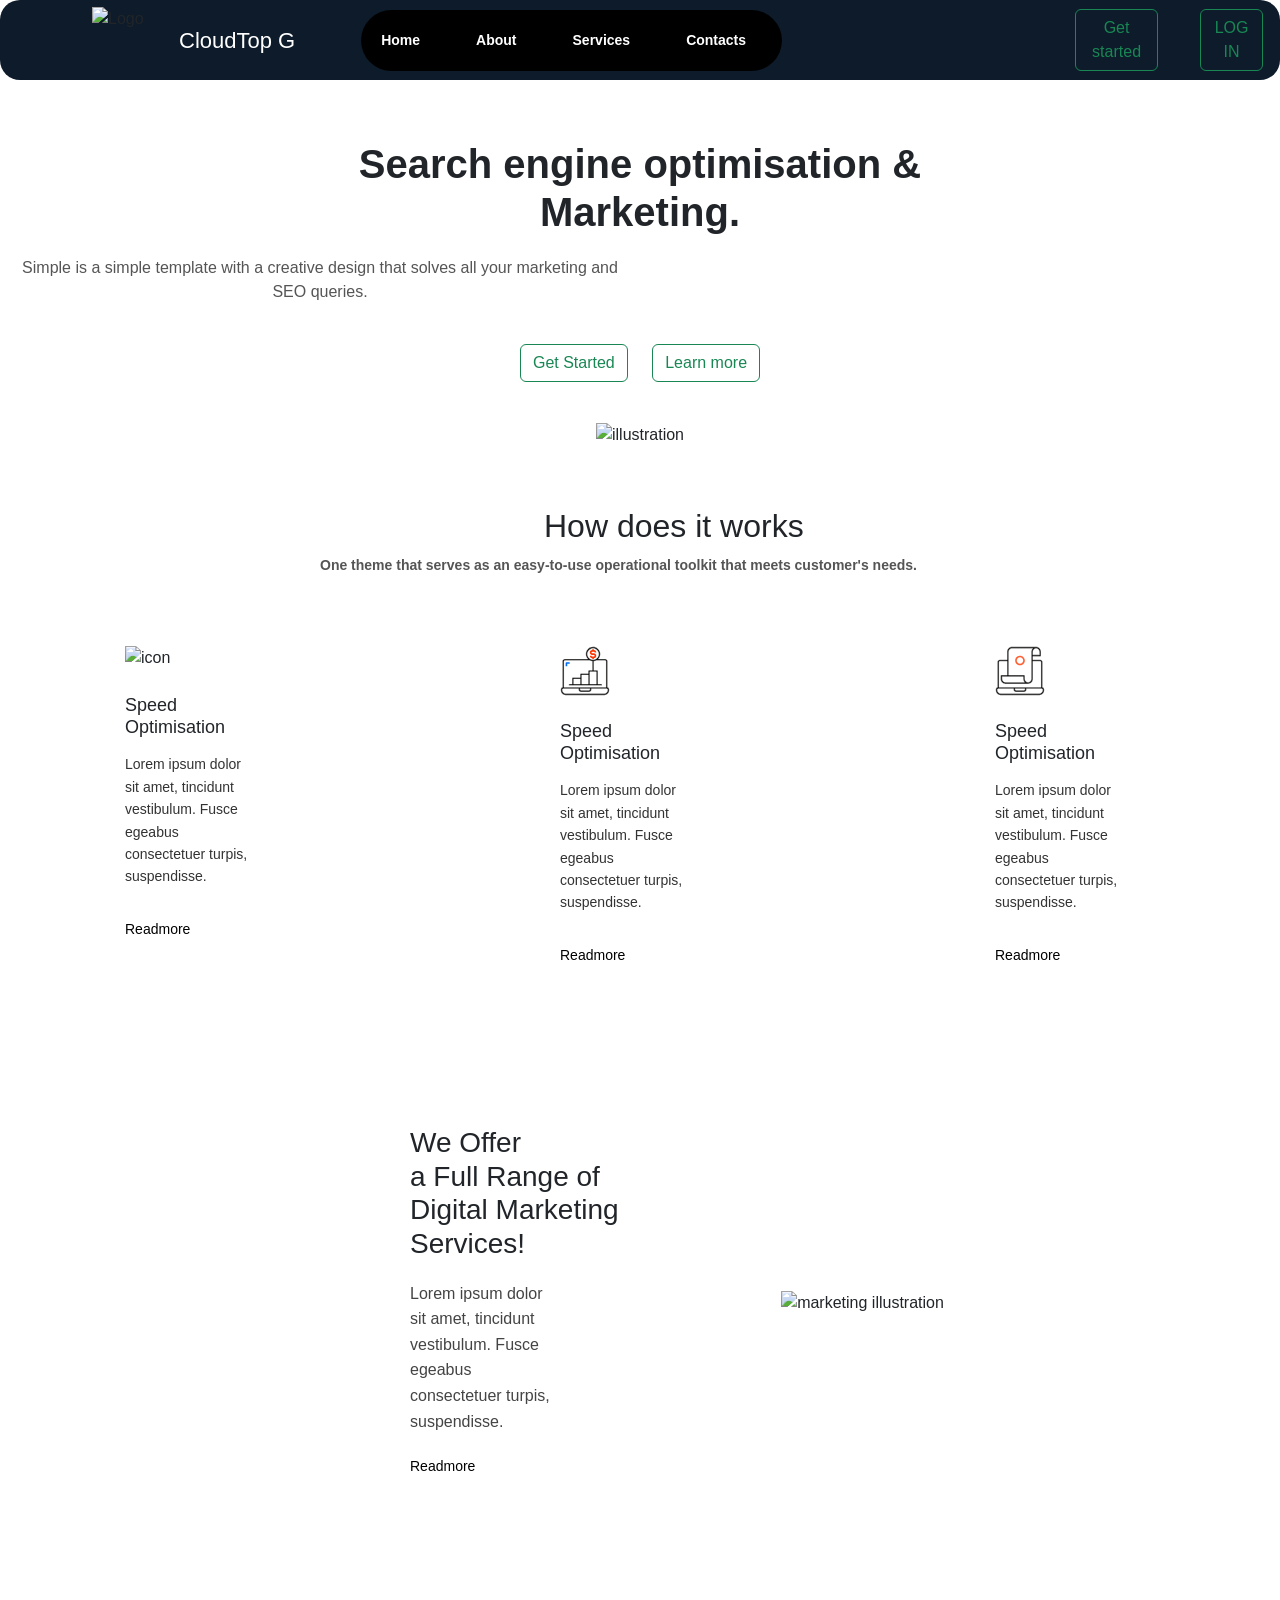
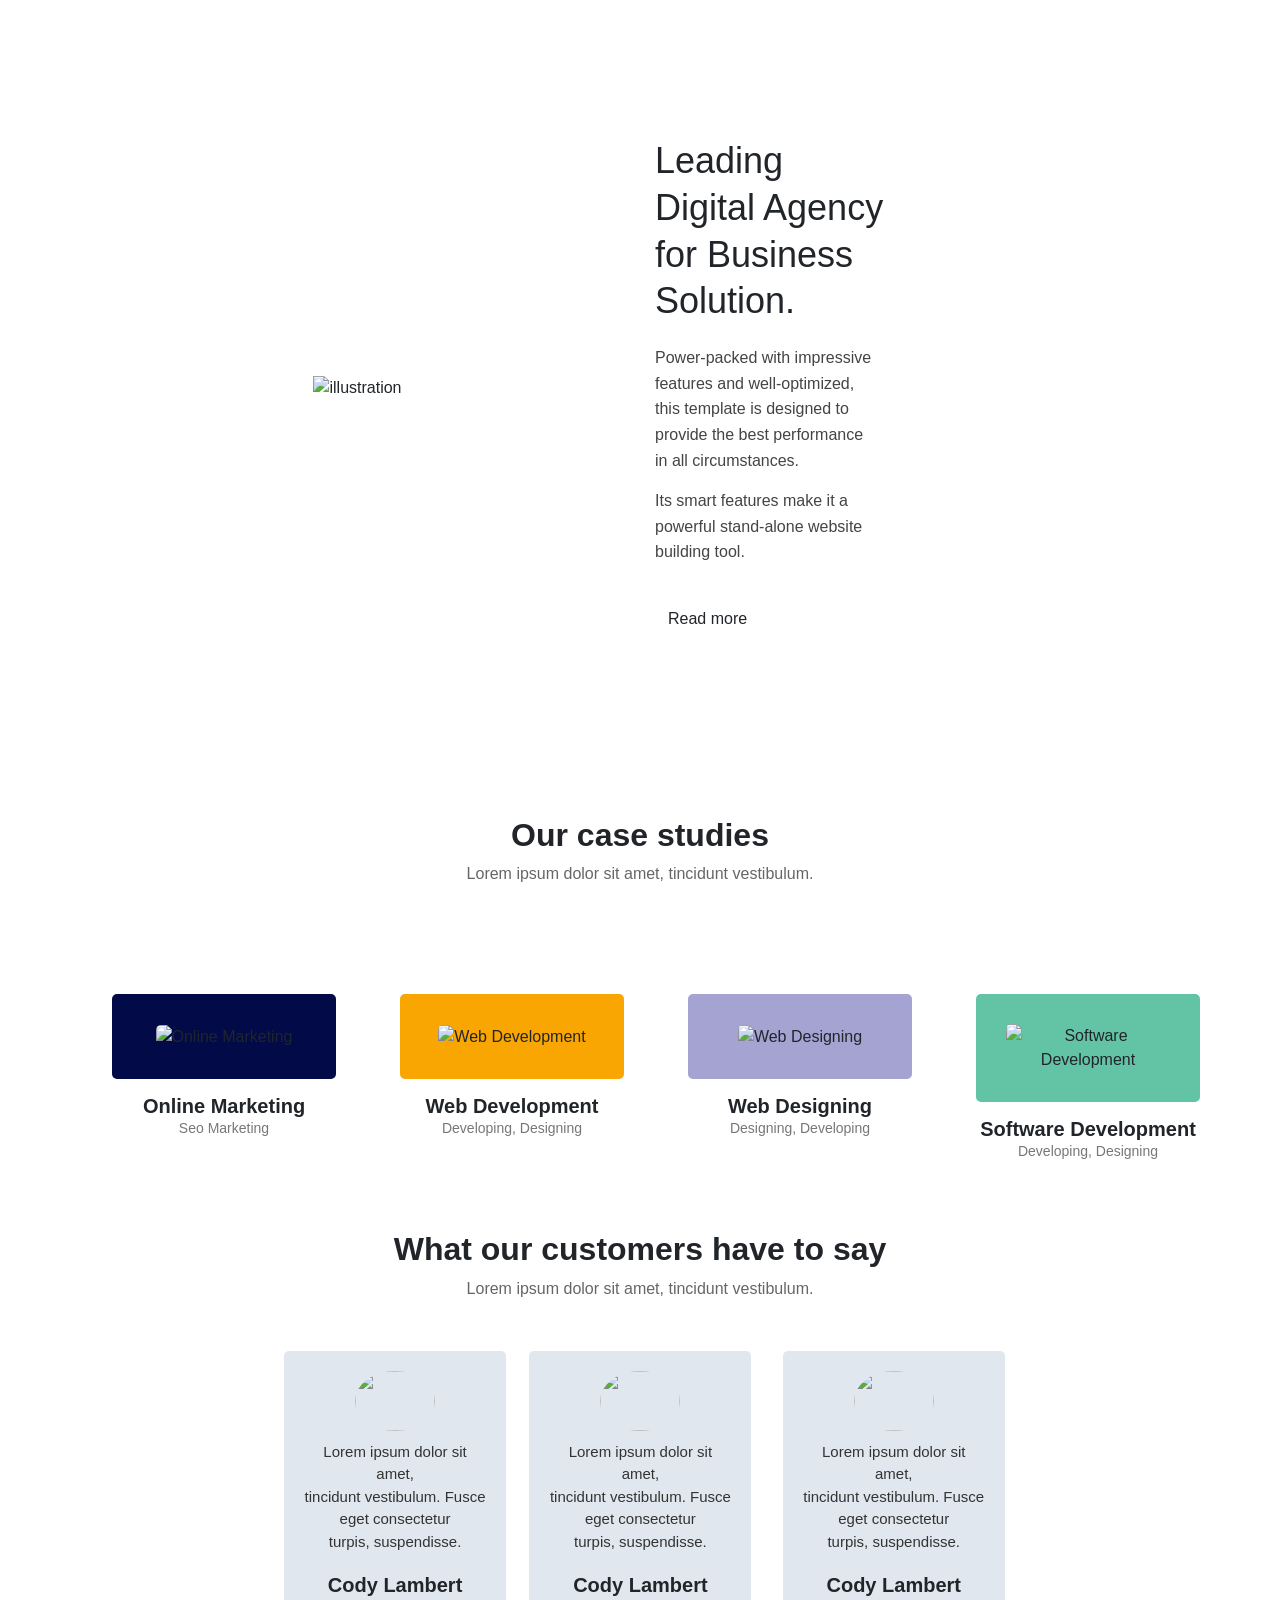
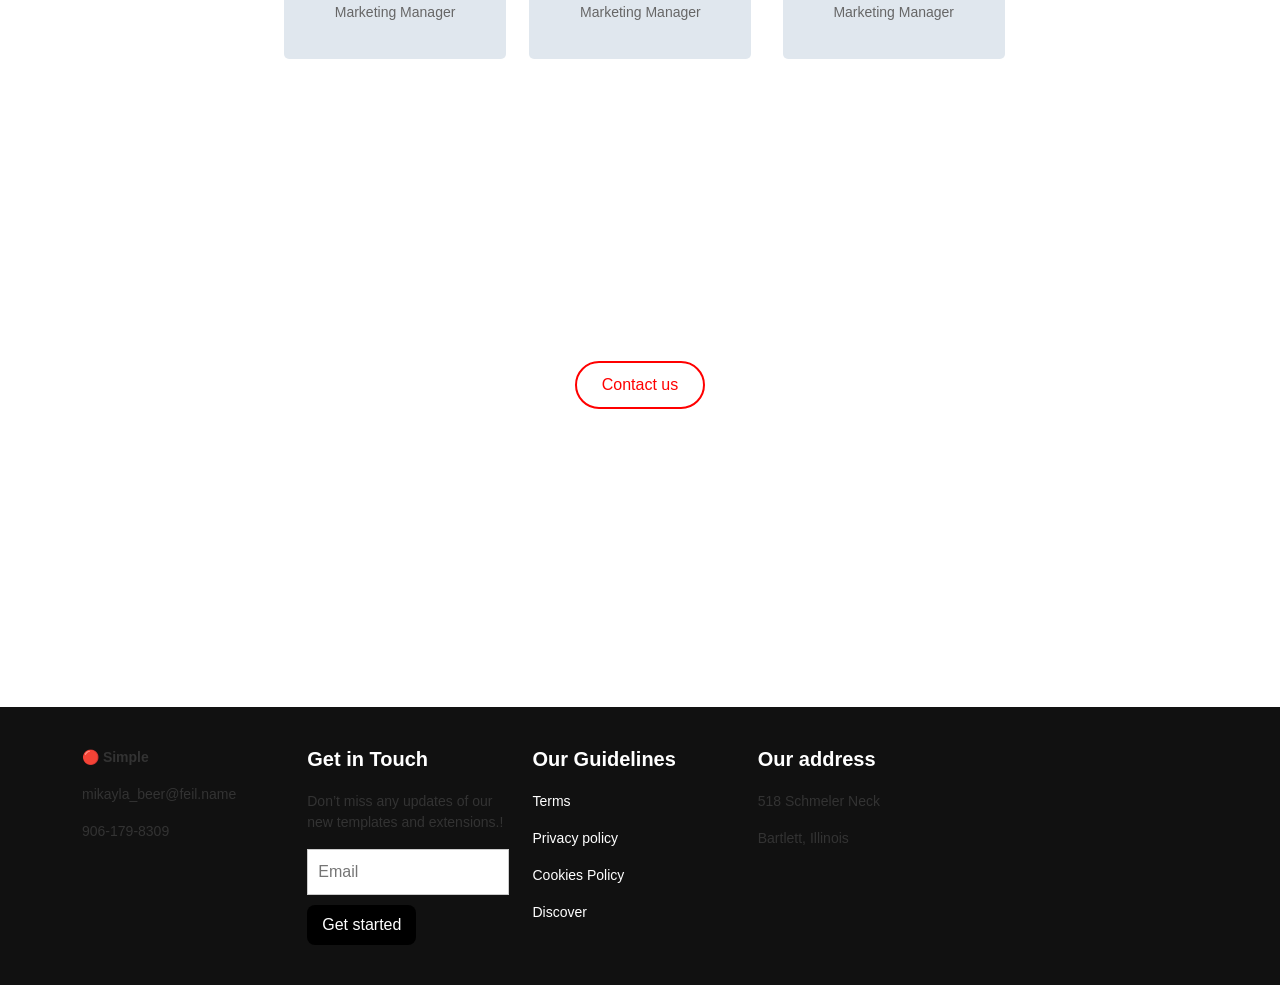
==== commit 676fc02a: "adding home.html" ====
--- a/home.html
+++ b/home.html
@@ -10,35 +10,37 @@
 <body>
   <div class="body-container"> 
    <div class="Nav-bar">
-       <nav class="navbar navbar-expand-lg bg-body-tertiary">
+       <nav class="navbar navbar-expand-lg" style=" height: 80px;">
   <div class="container-fluid">
     <div style="margin-right: 2rem; margin-left: 5rem; display: flex;">
-        <img src="https://cloudtopg.netlify.app/assets/cloudtop--ssVcrRN.jpeg" alt="Logo" width="80px" height="40px" class="d-inline-block align-text-top">
-        <p style="width: 20px;color: #000; justify-content: center; margin-left: 2rem; font-weight: bold;">Cloud Top G</p>
-    </div>
-    <a class="navbar-brand" href="#" style="margin-left: 15rem;"> <button type="button" class="btn btn-light"> Home</button></a>
+        <img src="https://cloudtopg.netlify.app/assets/cloudtop--ssVcrRN.jpeg" alt="Logo" style="width: 80px; height: 60px;" class="d-inline-block align-text-top">
+       <a class="navbar-brand" href="#" > <button type="button" class="btn " style=" margin-left: -1rem; color: white; font-size: 22px;"> CloudTop G</button></a>
+    </div>
     <button class="navbar-toggler" type="button" data-bs-toggle="collapse" data-bs-target="#navbarSupportedContent" aria-controls="navbarSupportedContent" aria-expanded="false" aria-label="Toggle navigation">
       <span class="navbar-toggler-icon"></span>
     </button>
     <div class="collapse navbar-collapse" id="navbarSupportedContent">
-      <ul class="navbar-nav me-auto mb-2 mb-lg-0">
+      <ul class="navbar-nav ms-auto mb-2 mb-lg-0" style="background-color: black; border-radius: 2rem; padding: -3px -3px;">
         <li class="nav-item" style="margin-left:-1rem;">
-          <a class="nav-link" href="#"><button type="button" class="btn btn-light"> About </button></a>
+          <a class="nav-link" href="#"><button type="button" class="btn"style=" color: white; font-weight: bold; font-size: 14px;"> Home</button></a>
         </li>
         <li class="nav-item" style="margin-left:-1rem;">
-          <a class="nav-link" href="#"><button type="button" class="btn btn-light"> Services</button></a>
+          <a class="nav-link" href="#"><button type="button" class="btn"style=" color: white; font-weight: bold; font-size: 14px;"> About </button></a>
         </li>
         <li class="nav-item" style="margin-left:-1rem;">
-          <a class="nav-link" href="#"><button type="button" class="btn btn-light"> Contacts </button></a>
+          <a class="nav-link" href="#"><button type="button" class="btn"style=" color: white; font-weight: bold; font-size: 14px;;"> Services</button></a>
+        </li>
+        <li class="nav-item" style="margin-left:-1rem;">
+          <a class="nav-link" href="#"><button type="button" class="btn"style=" color: white; font-weight: bold; font-size: 14px;"> Contacts </button></a>
         </li>
       </ul>
 
-        <div style="margin-left: 18rem; display: flex;">
+        <div style="margin-left: 18rem; display: flex; ">
       <form class="d-flex" role="search" style="margin-right: 5rem;">
-        <button class="btn btn-outline-success" type="submit">Get started</button>
+        <button class="btn btn-outline-success"  type="submit">Get started</button>
       </form>
       <form class="d-flex" role="search" style="margin-left:-3rem;">
-        <button class="btn btn-outline-success" type="submit" style="padding: 6rem -7rem;">LOG IN</button>
+        <button class="btn btn-outline-success" type="submit" >LOG IN</button>
       </form>
       </div>
     </div>
@@ -47,15 +49,16 @@
    </div>
 <!-- Hero Section -->
 <section class="hero">
+  <div class="hero-para">
   <h1>Search engine optimisation & <br> Marketing.</h1>
   <p>
     Simple is a simple template with a creative design that solves all your 
     marketing and SEO queries.
   </p>
-
+  </div>
   <div class="hero-buttons">
-    <button class="btn primary">Get Started</button>
-    <button class="btn light">Learn more</button>
+    <button class="btn btn-outline-success">Get Started</button>
+    <button class="btn btn-outline-success">Learn more</button>
   </div>
 
   <div class="hero-image">
--- a/home.css
+++ b/home.css
@@ -43,6 +43,7 @@
   transition: 0.3s;
 }
 
+
 nav a:hover,
 nav a.active {
   color: #4ea8ff;
@@ -54,6 +55,8 @@
   border: none;
   border-radius: 8px;
   cursor: pointer;
+  font-weight: bold;
+  color: white;
 }
 
 .primary {
@@ -79,19 +82,24 @@
   padding: 50px 20px;
 }
 
-.hero h1 {
+.hero-para h1 {
   font-size: 40px;
   font-weight: bold;
   margin-bottom: 15px;
 }
 
-.hero p {
+.hero-para p {
   color: #555;
   max-width: 600px;
-  margin: auto;
-  margin-bottom: 20px;
-}
-
+  margin-bottom: 30px;
+  margin-left: 70rem;
+}
+ 
+.hero-para {
+  margin-bottom: 30px;
+  align-items: center;
+justify-items: center;
+}
 .hero-buttons {
   margin-bottom: 40px;
 }
@@ -127,14 +135,13 @@
 
 .services-container {
   display: flex;
-  justify-content: center;
-  gap: 50px;
+  justify-items: center;
   flex-wrap: wrap;
 }
 
 .services {
   background: transparent;
-  width: 250px;
+  width: 200px;
   height: 370px;
   text-align: left;
   border: white;
@@ -617,4 +624,189 @@
 
     .brand {
       font-weight: bold;
-    }+    }
+
+    /* Responsive */
+    /* RESET */
+* {
+  margin: 0;
+  padding: 0;
+  box-sizing: border-box;
+}
+
+/* GENERAL */
+body {
+  font-family: Arial, sans-serif;
+}
+
+img {
+  max-width: 100%;
+  height: auto;
+}
+
+/* NAVBAR FIX */
+.navbar .btn {
+  margin: 5px;
+}
+
+/* HERO SECTION */
+.hero {
+  text-align: center;
+  padding: 60px 20px;
+}
+
+.hero h1 {
+  font-size: 2.5rem;
+}
+
+.hero p {
+  margin: 20px 0;
+  font-size: 1rem;
+}
+
+.hero-buttons {
+  margin: 20px 0;
+}
+
+.hero-buttons .btn {
+  margin: 10px;
+}
+
+.hero-image {
+  margin-top: 30px;
+}
+
+/* SERVICES */
+.our-services {
+  padding: 50px 20px;
+  text-align: center;
+}
+
+.services-container {
+  display: grid;
+  grid-template-columns: repeat(3, 1fr);
+  gap: 25px;
+  margin-top: 30px;
+}
+
+.services {
+  padding: 20px;
+}
+
+/* MARKETING SECTION */
+.marketing .container {
+  display: flex;
+  align-items: center;
+  justify-content: space-between;
+  gap: 30px;
+  padding: 50px 20px;
+}
+
+.marketing .text {
+  flex: 1;
+}
+
+.marketing .image {
+  flex: 1;
+}
+
+/* AGENCY SECTION */
+.agency .container {
+  display: flex;
+  align-items: center;
+  justify-content: space-between;
+  gap: 30px;
+  padding: 50px 20px;
+}
+
+.agency .image,
+.agency .content {
+  flex: 1;
+}
+
+/* CASE STUDIES */
+.card-box {
+  text-align: center;
+  padding: 20px;
+}
+
+/* TESTIMONIALS */
+.testimonial-card {
+  text-align: center;
+  padding: 20px;
+}
+
+.testimonial-img {
+  width: 80px;
+  border-radius: 50%;
+  margin-bottom: 10px;
+}
+
+/* CTA */
+.cta-section {
+  text-align: center;
+  padding: 60px 20px;
+}
+
+/* FOOTER */
+.footer {
+  padding: 40px 20px;
+  background: #111;
+  color: #fff;
+}
+
+.footer a {
+  color: #fff;
+  text-decoration: none;
+}
+
+/* ========================= */
+/* 📱 MOBILE RESPONSIVE */
+/* ========================= */
+
+@media (max-width: 768px) {
+
+  .hero h1 {
+    font-size: 1.8rem;
+  }
+
+  .services-container {
+    grid-template-columns: 1fr;
+  }
+
+  .marketing .container {
+    flex-direction: column;
+    text-align: center;
+  }
+
+  .agency .container {
+    flex-direction: column;
+    text-align: center;
+  }
+
+  .row {
+    margin: 0 !important;
+  }
+
+  .customers .row {
+    width: 100% !important;
+    margin-left: 0 !important;
+  }
+}
+
+/* ========================= */
+/* 📱 TABLET */
+/* ========================= */
+
+@media (min-width: 769px) and (max-width: 1024px) {
+
+  .services-container {
+    grid-template-columns: repeat(2, 1fr);
+  }
+
+  .marketing .container,
+  .agency .container {
+    flex-direction: column;
+    text-align: center;
+  }
+}
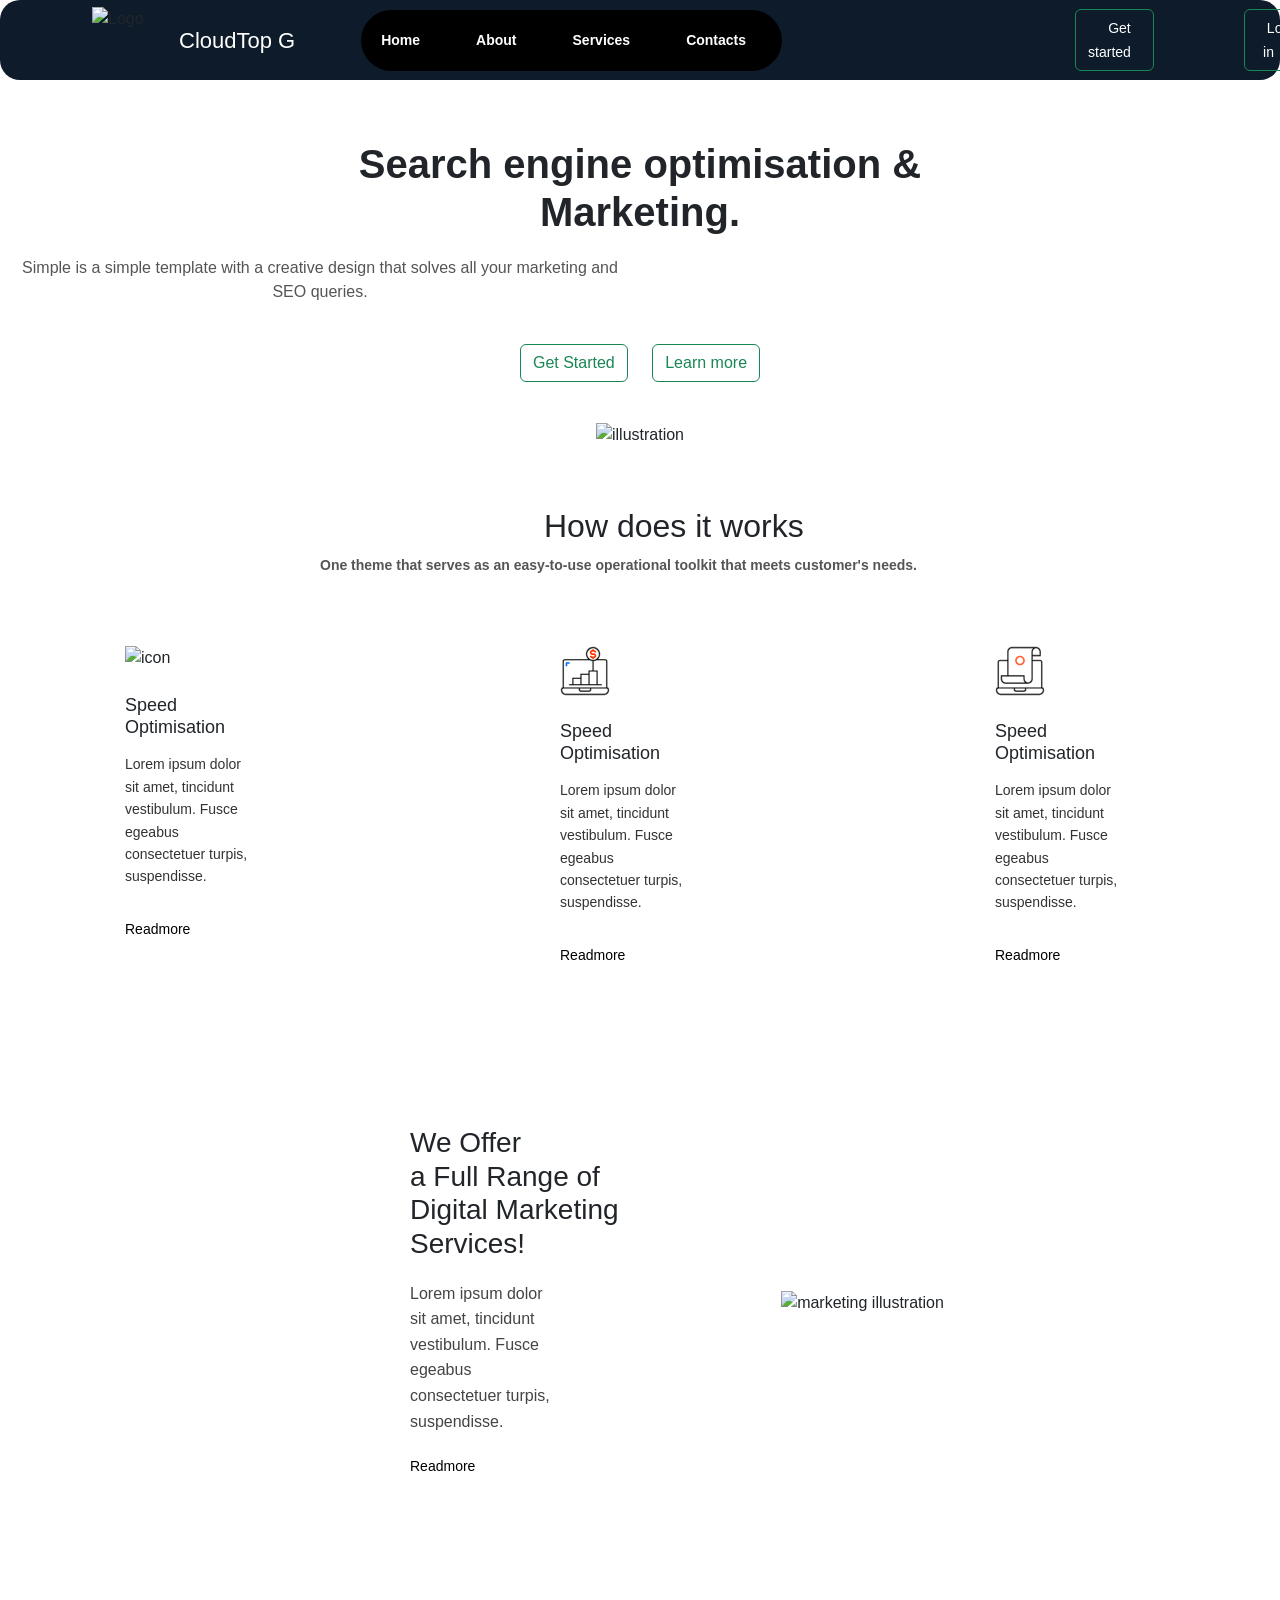
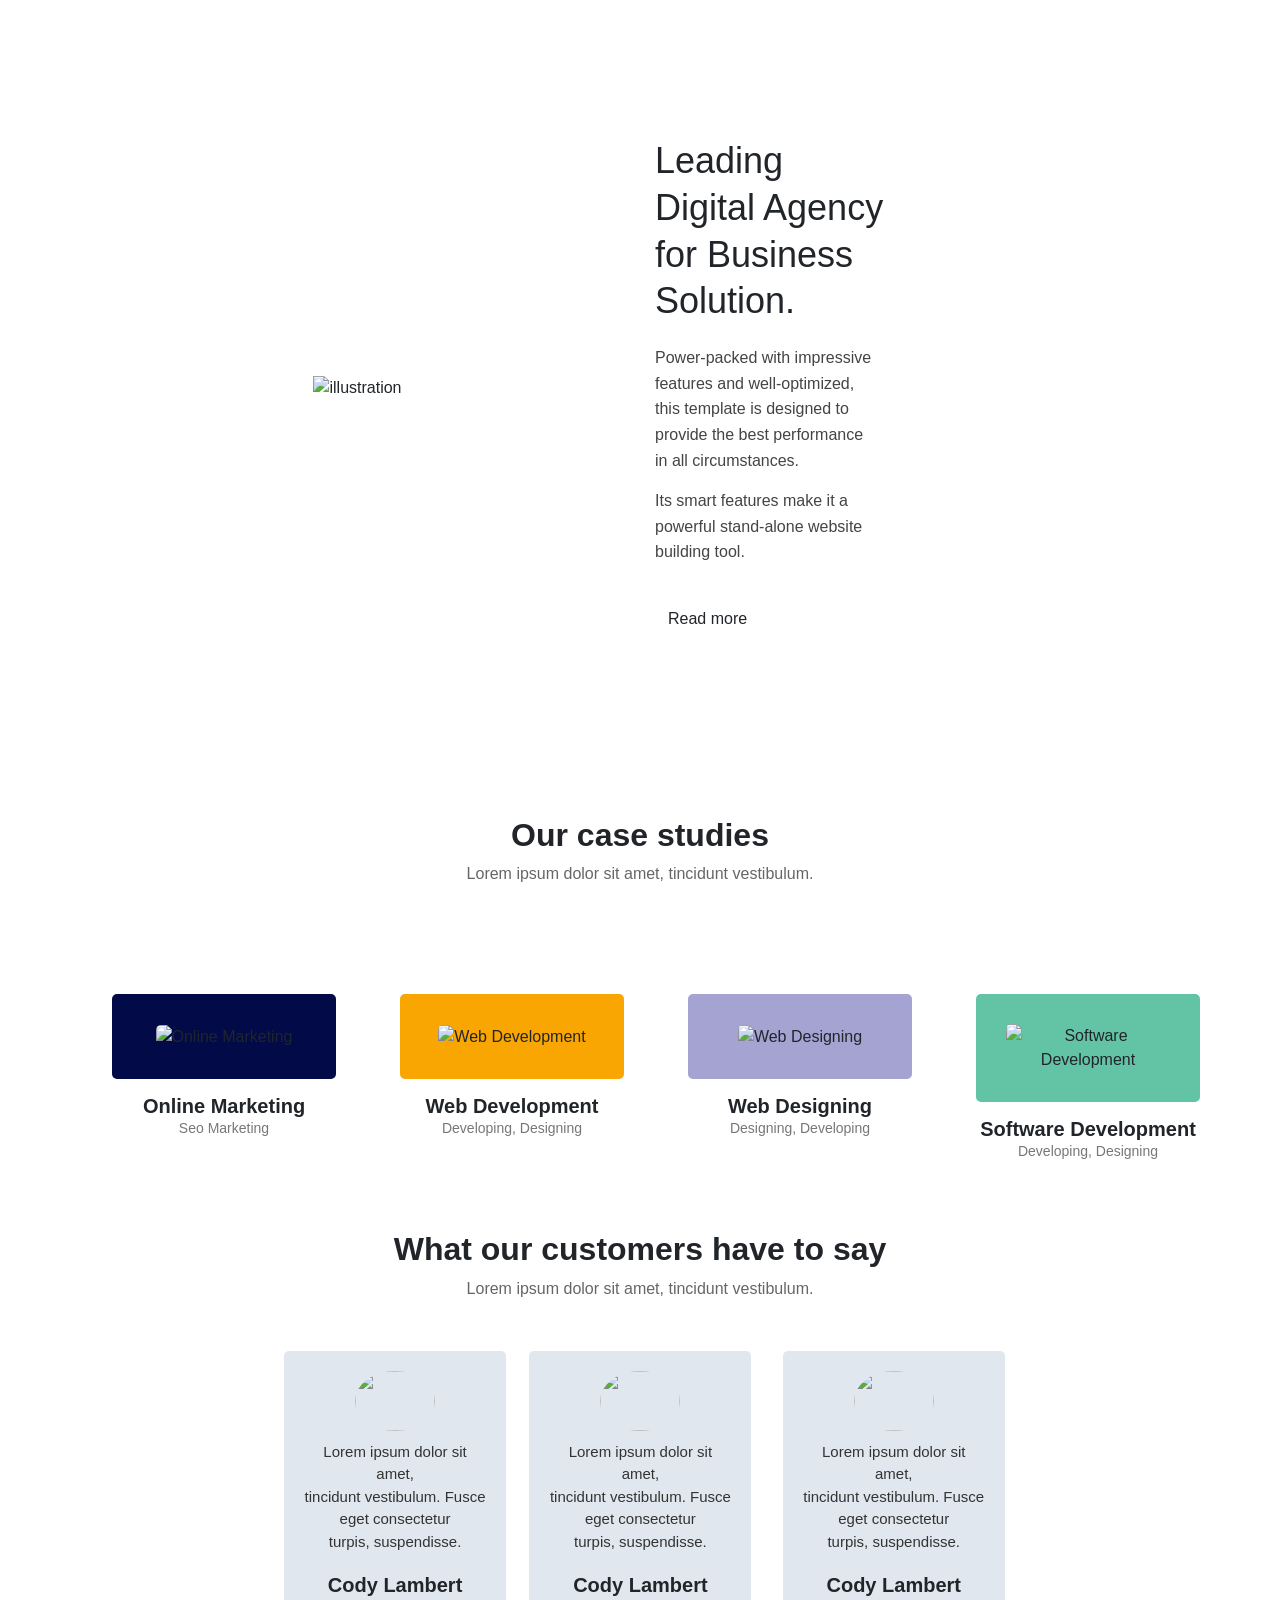
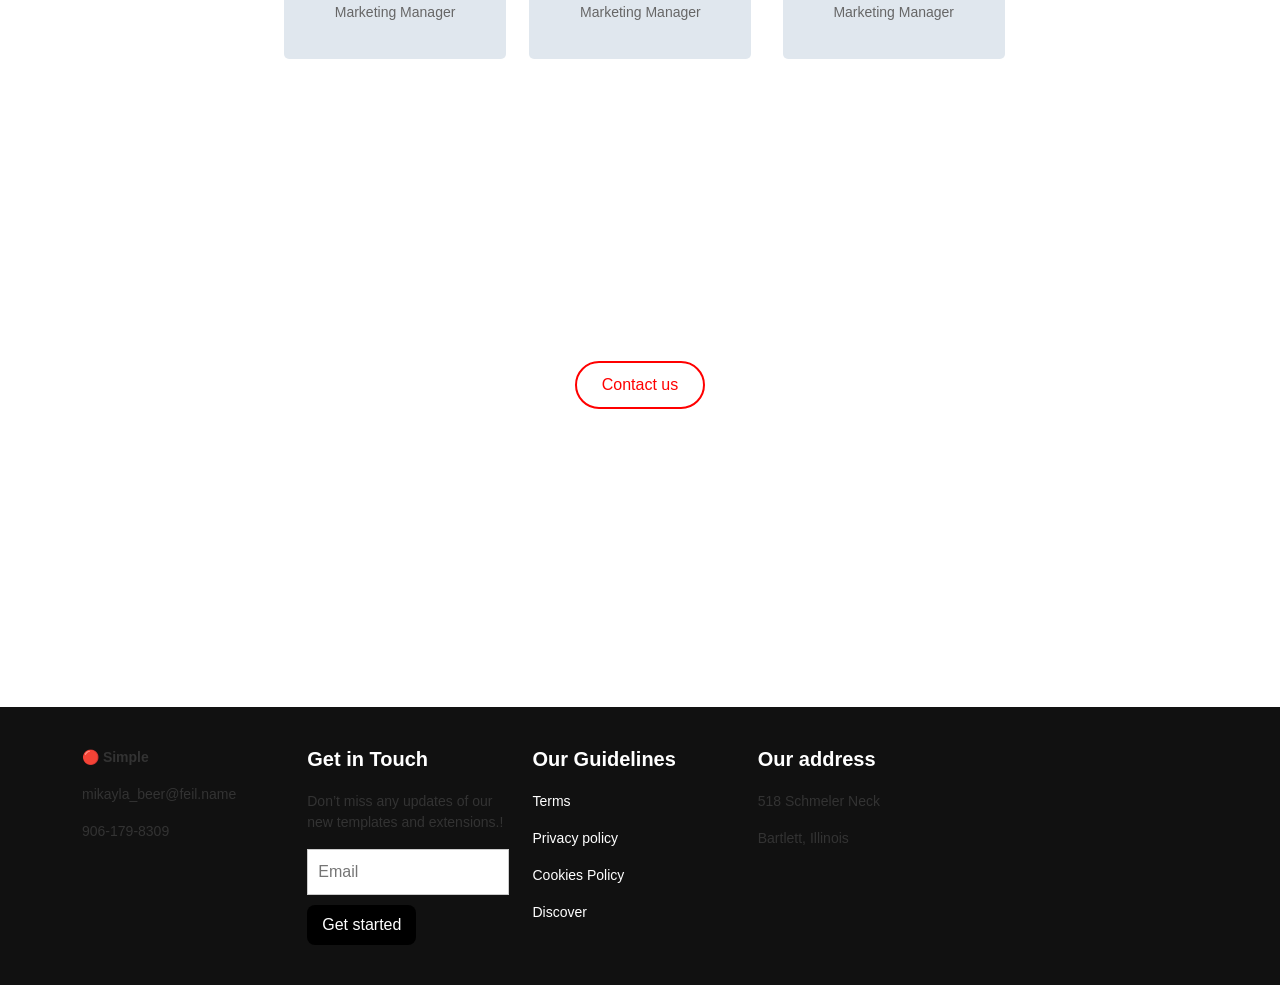
==== commit c58109a3: "adding login page" ====
--- a/home.html
+++ b/home.html
@@ -37,10 +37,13 @@
 
         <div style="margin-left: 18rem; display: flex; ">
       <form class="d-flex" role="search" style="margin-right: 5rem;">
-        <button class="btn btn-outline-success"  type="submit">Get started</button>
+        <button class="btn btn-outline-success"  type="submit">
+          <a href="/index.html">Get started</a>
       </form>
       <form class="d-flex" role="search" style="margin-left:-3rem;">
-        <button class="btn btn-outline-success" type="submit" >LOG IN</button>
+        <button class="btn btn-outline-success" type="submit" >
+        <a href="">Log in</a>
+        </button>
       </form>
       </div>
     </div>
--- a/home.css
+++ b/home.css
@@ -175,66 +175,7 @@
   color: #ff5a3c;
 }
 
-/* Tablets (≤ 992px) */
-@media (max-width: 992px) {
-  .services-container {
-    gap: 30px;
-  }
-
-  .services {
-    width: 220px;
-  }
-
-  .services h2 {
-    font-size: 28px;
-  }
-}
-
-/* Small tablets & large phones (≤ 768px) */
-@media (max-width: 768px) {
-  .services-container {
-    flex-direction: column;
-    align-items: center;
-  }
-
-  .services {
-    width: 80%;
-    max-width: 400px;
-    text-align: center;
-  }
-
-  .services h3 {
-    text-align: center;
-  }
-
-  .services p {
-    text-align: center;
-  }
-}
-
-/* Mobile phones (≤ 480px) */
-@media (max-width: 480px) {
-  .our sercives {
-    padding: 40px 15px;
-  }
-
-  .our sercives h2 {
-    font-size: 24px;
-  }
-
-  .subtitle {
-    font-size: 14px;
-    padding: 0 10px;
-  }
-
-  .services {
-    width: 100%;
-  }
-
-  .services p {
-    font-size: 13px;
-  }
-}
+
 
 .marketing {
   padding: 80px 20px;
@@ -286,53 +227,7 @@
   height: auto;
 }
 
-/* 📱 RESPONSIVE */
-
-/* Tablets */
-@media (max-width: 992px) {
-  .container {
-    gap: 20px;
-  }
-
-  .text h2 {
-    font-size: 24px;
-  }
-}
-
-/* Mobile */
-@media (max-width: 768px) {
-  .container {
-    flex-direction: column;
-    text-align: center;
-  }
-
-  .text {
-    order: 2;
-  }
-
-  .image {
-    order: 1;
-  }
-
-  .text h2 {
-    font-size: 22px;
-  }
-
-  .text p {
-    font-size: 14px;
-  }
-}
-
-/* Small phones */
-@media (max-width: 480px) {
-  .marketing {
-    padding: 50px 15px;
-  }
-
-  .text h2 {
-    font-size: 20px;
-  }
-}
+
 
 .agency {
   padding: 80px 20px;
@@ -390,58 +285,7 @@
   background: #2f5bd1;
 }
 
-/* 📱 RESPONSIVE */
-
-/* Tablets */
-@media (max-width: 992px) {
-  .content h1 {
-    font-size: 30px;
-  }
-
-  .container {
-    gap: 30px;
-  }
-}
-
-/* Mobile */
-@media (max-width: 768px) {
-  .container {
-    flex-direction: column;
-    text-align: center;
-  }
-
-  .image {
-    order: 1;
-  }
-
-  .content {
-    order: 2;
-  }
-
-  .content h1 {
-    font-size: 26px;
-  }
-
-  .content p {
-    font-size: 14px;
-    align-items: center;
-  }
-}
-
-/* Small phones */
-@media (max-width: 480px) {
-  .agency {
-    padding: 50px 15px;
-  }
-
-  .content h1 {
-    font-size: 22px;
-  }
-
-  .btn {
-    padding: 10px 20px;
-  }
-}
+
 
 /* case study */
 .container py-5 text-center{
@@ -761,47 +605,21 @@
 }
 
 /* ========================= */
-/* 📱 MOBILE RESPONSIVE */
+/* 📱 MOBILE (max-width: 768px) */
 /* ========================= */
-
 @media (max-width: 768px) {
 
-  .hero h1 {
-    font-size: 1.8rem;
+  .hero {
+    flex-direction: column;
+    text-align: center;
+  }
+
+  .hero-image {
+    margin-top: 2rem;
   }
 
   .services-container {
     grid-template-columns: 1fr;
-  }
-
-  .marketing .container {
-    flex-direction: column;
-    text-align: center;
-  }
-
-  .agency .container {
-    flex-direction: column;
-    text-align: center;
-  }
-
-  .row {
-    margin: 0 !important;
-  }
-
-  .customers .row {
-    width: 100% !important;
-    margin-left: 0 !important;
-  }
-}
-
-/* ========================= */
-/* 📱 TABLET */
-/* ========================= */
-
-@media (min-width: 769px) and (max-width: 1024px) {
-
-  .services-container {
-    grid-template-columns: repeat(2, 1fr);
   }
 
   .marketing .container,
@@ -809,4 +627,39 @@
     flex-direction: column;
     text-align: center;
   }
+
+  .marketing .image,
+  .agency .image {
+    margin-top: 2rem;
+  }
+
+  .row {
+    margin-left: 0 !important;
+    width: 100% !important;
+  }
+
+  .customers .row {
+    margin-left: 0 !important;
+  }
+}
+
+/* ========================= */
+/* 📱 TABLET (769px - 1024px) */
+/* ========================= */
+@media (min-width: 769px) and (max-width: 1024px) {
+
+  .services-container {
+    grid-template-columns: repeat(2, 1fr);
+  }
+
+  .hero {
+    flex-direction: column;
+    text-align: center;
+  }
+
+  .marketing .container,
+  .agency .container {
+    flex-direction: column;
+    text-align: center;
+  }
 }
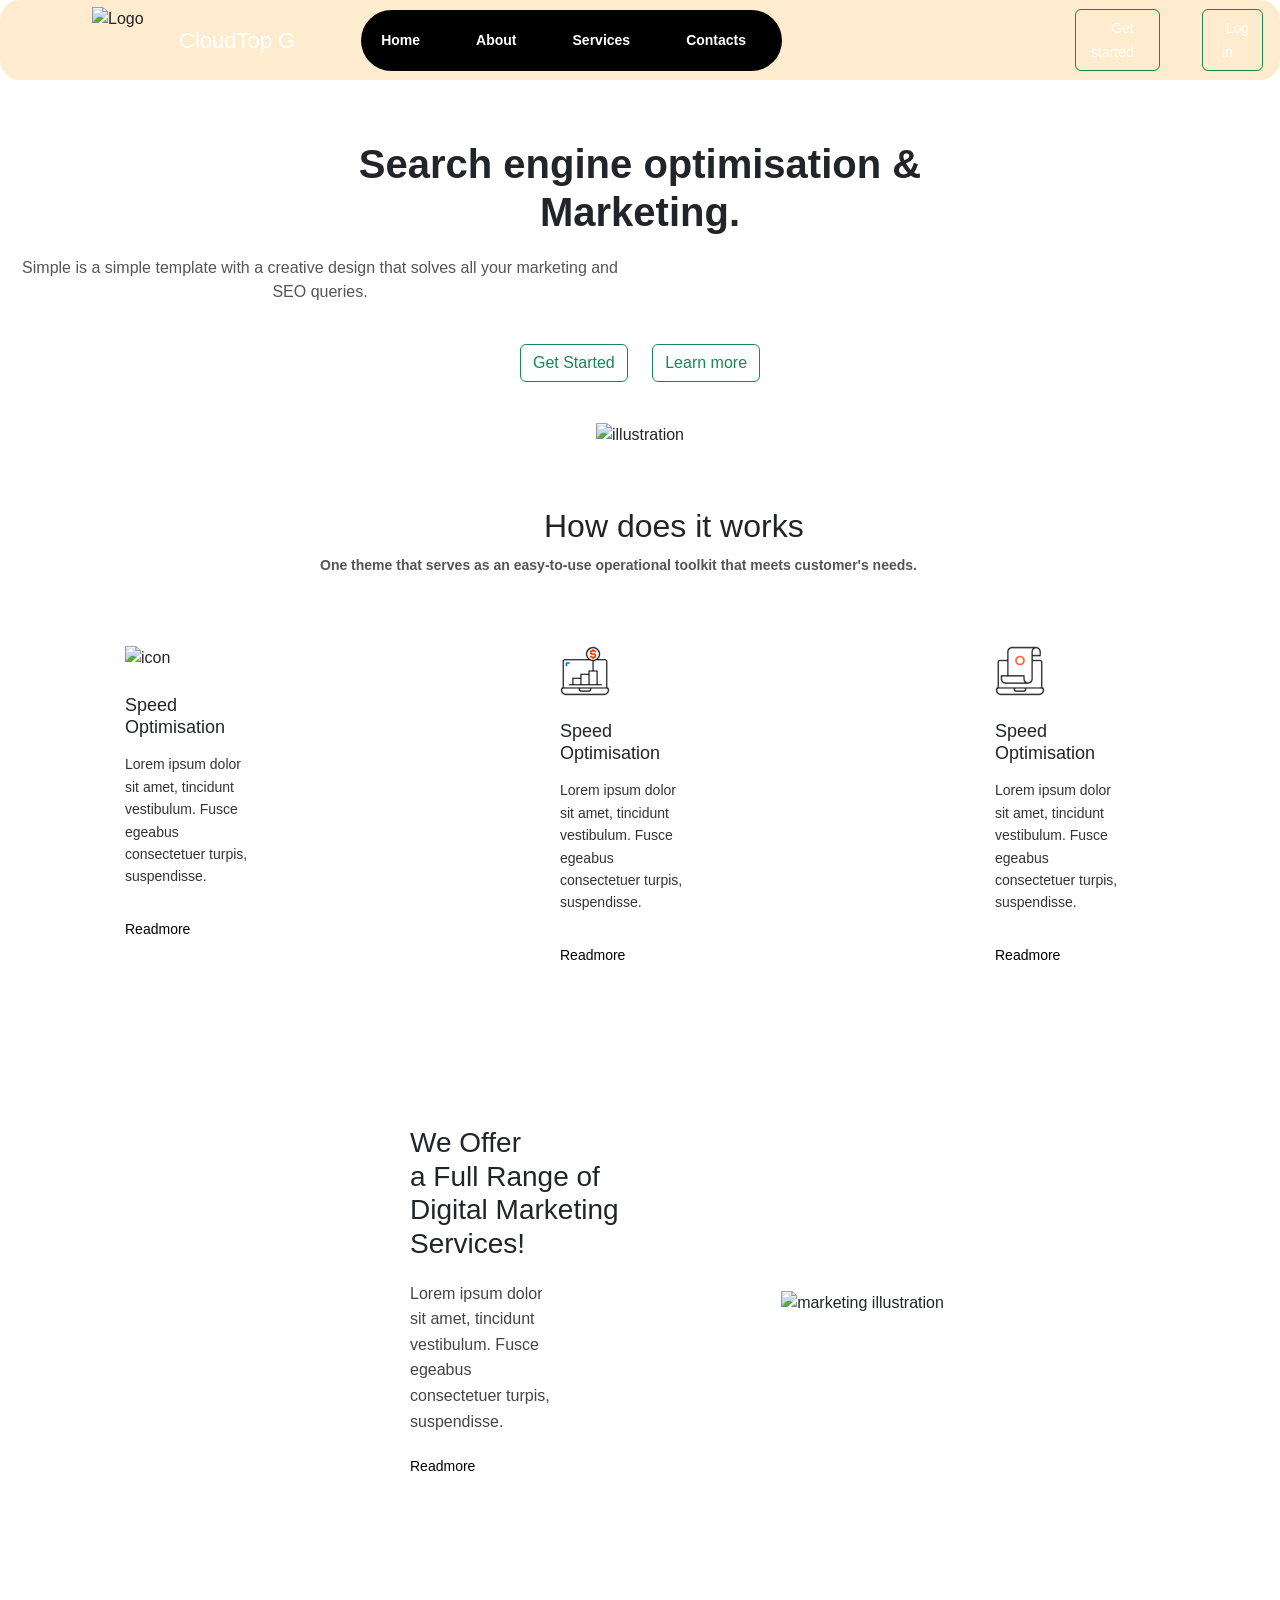
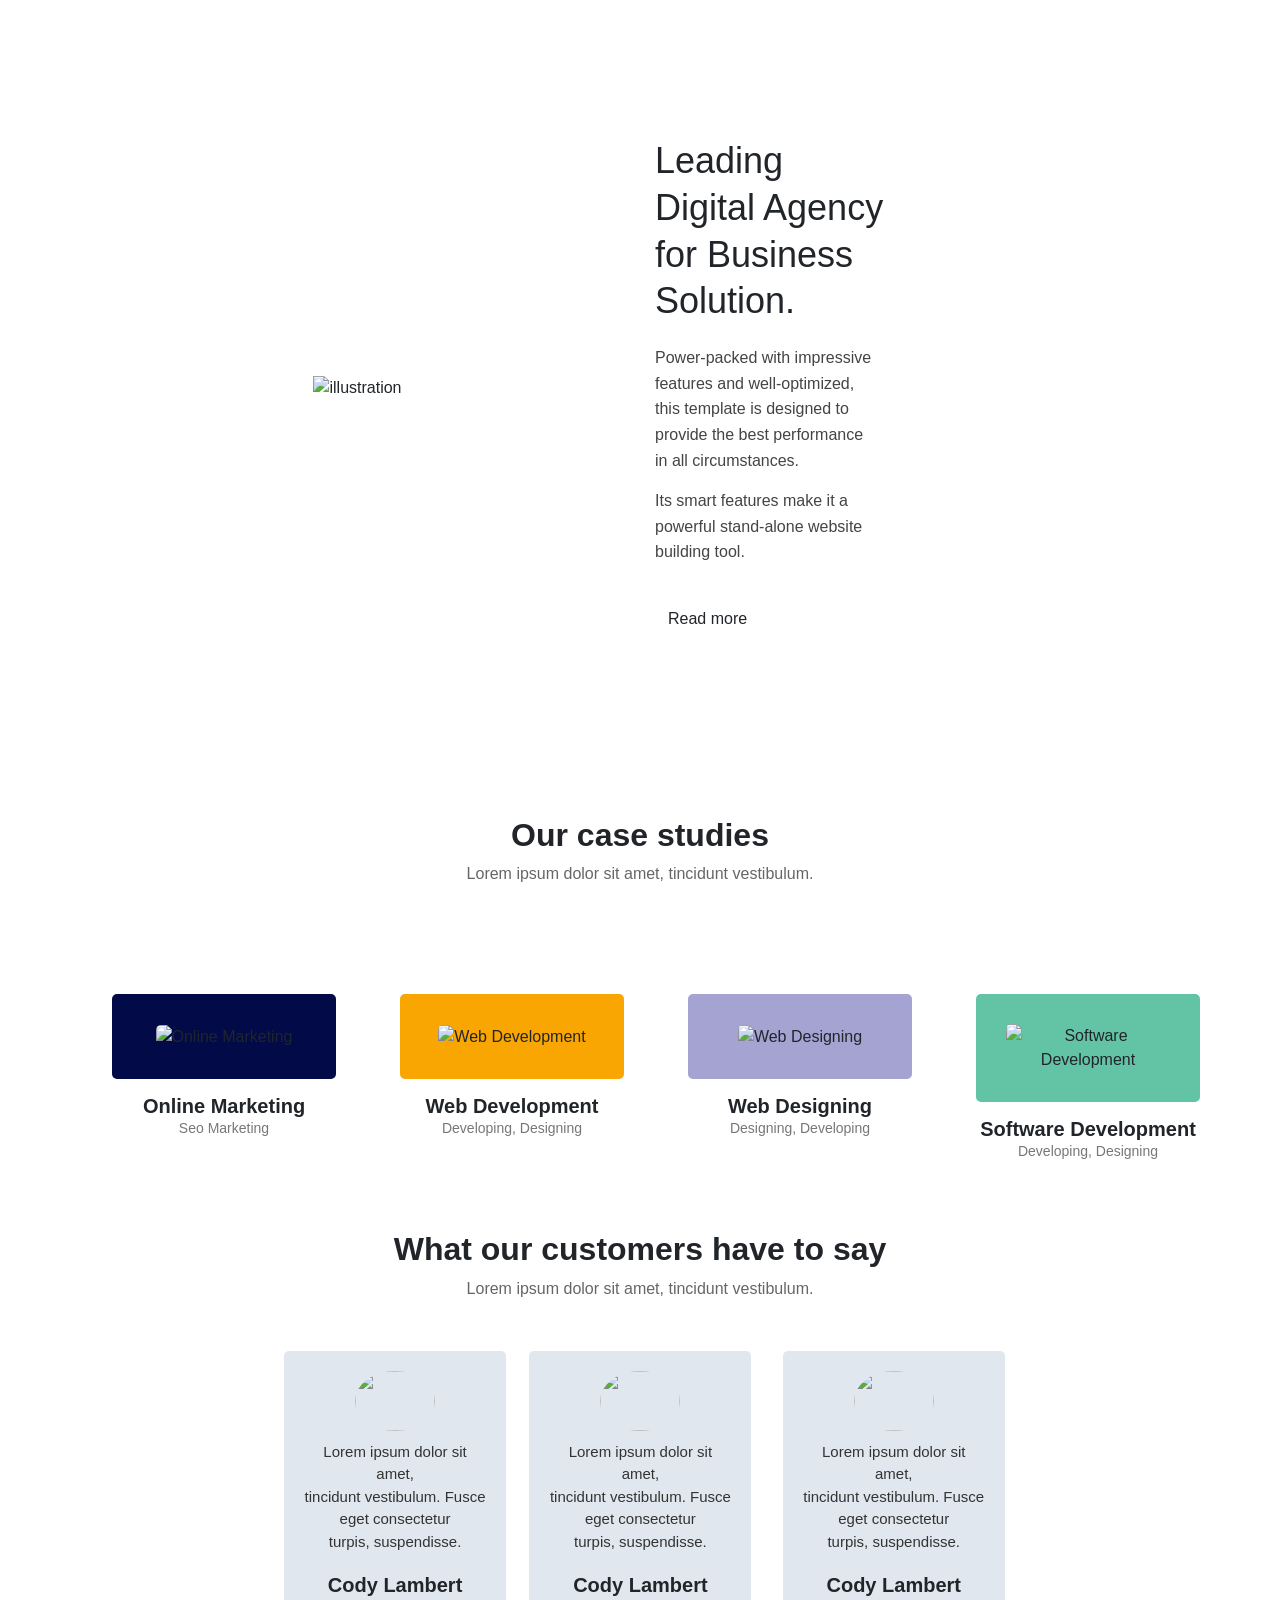
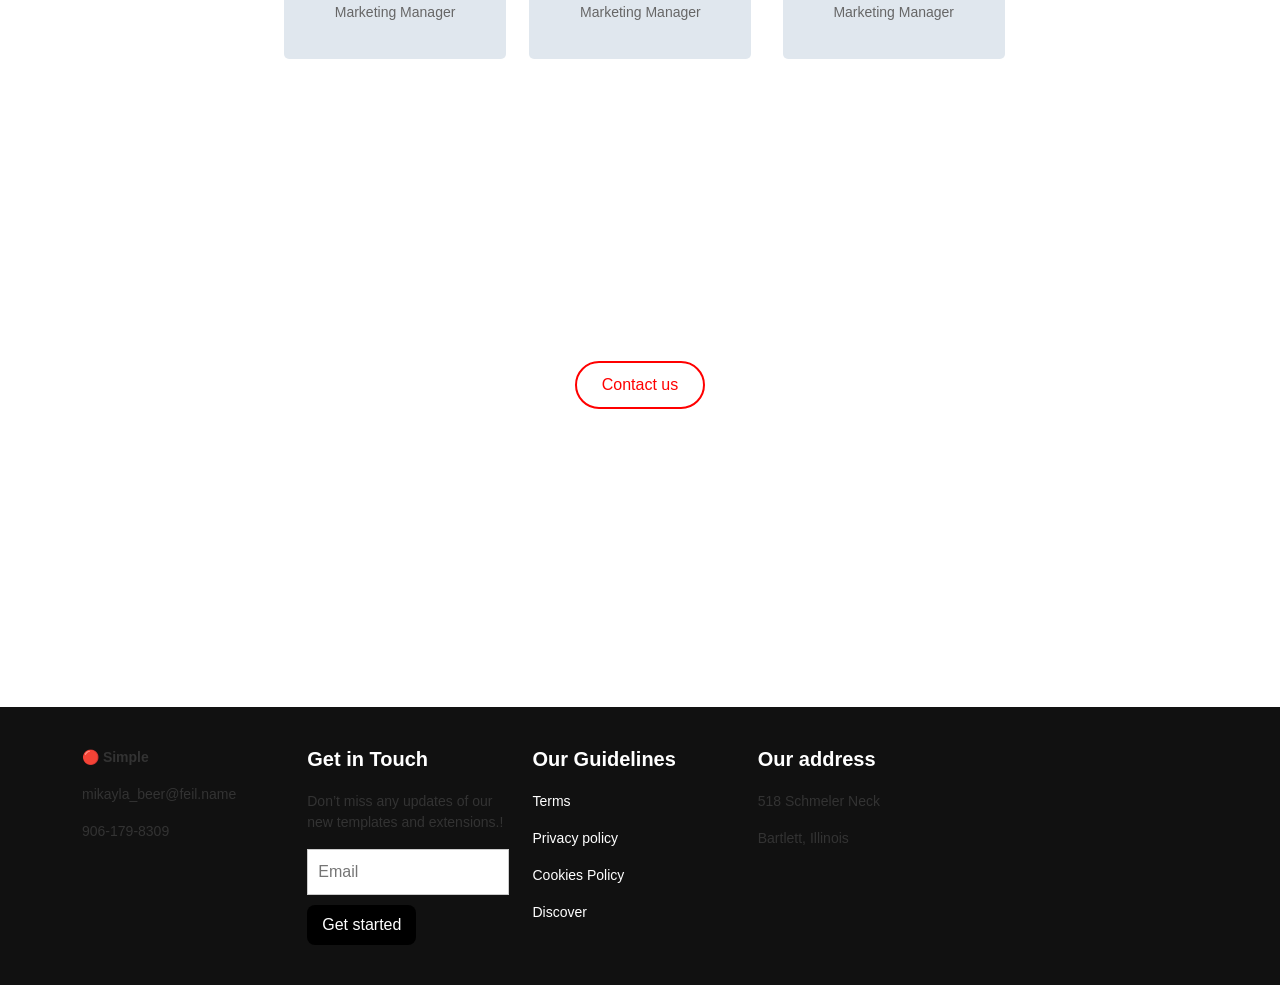
==== commit 77fd1115: "adding home.html" ====
--- a/home.html
+++ b/home.html
@@ -10,7 +10,7 @@
 <body>
   <div class="body-container"> 
    <div class="Nav-bar">
-       <nav class="navbar navbar-expand-lg" style=" height: 80px;">
+       <nav class="navbar navbar-expand-lg" style=" height: 80px; background-color: blanchedalmond;">
   <div class="container-fluid">
     <div style="margin-right: 2rem; margin-left: 5rem; display: flex;">
         <img src="https://cloudtopg.netlify.app/assets/cloudtop--ssVcrRN.jpeg" alt="Logo" style="width: 80px; height: 60px;" class="d-inline-block align-text-top">
@@ -38,11 +38,12 @@
         <div style="margin-left: 18rem; display: flex; ">
       <form class="d-flex" role="search" style="margin-right: 5rem;">
         <button class="btn btn-outline-success"  type="submit">
-          <a href="/index.html">Get started</a>
+          <a href="/signup page/sign.html">Get started</a>
+        </button>
       </form>
       <form class="d-flex" role="search" style="margin-left:-3rem;">
         <button class="btn btn-outline-success" type="submit" >
-        <a href="">Log in</a>
+        <a href="login page/index.html">Log in</a>
         </button>
       </form>
       </div>
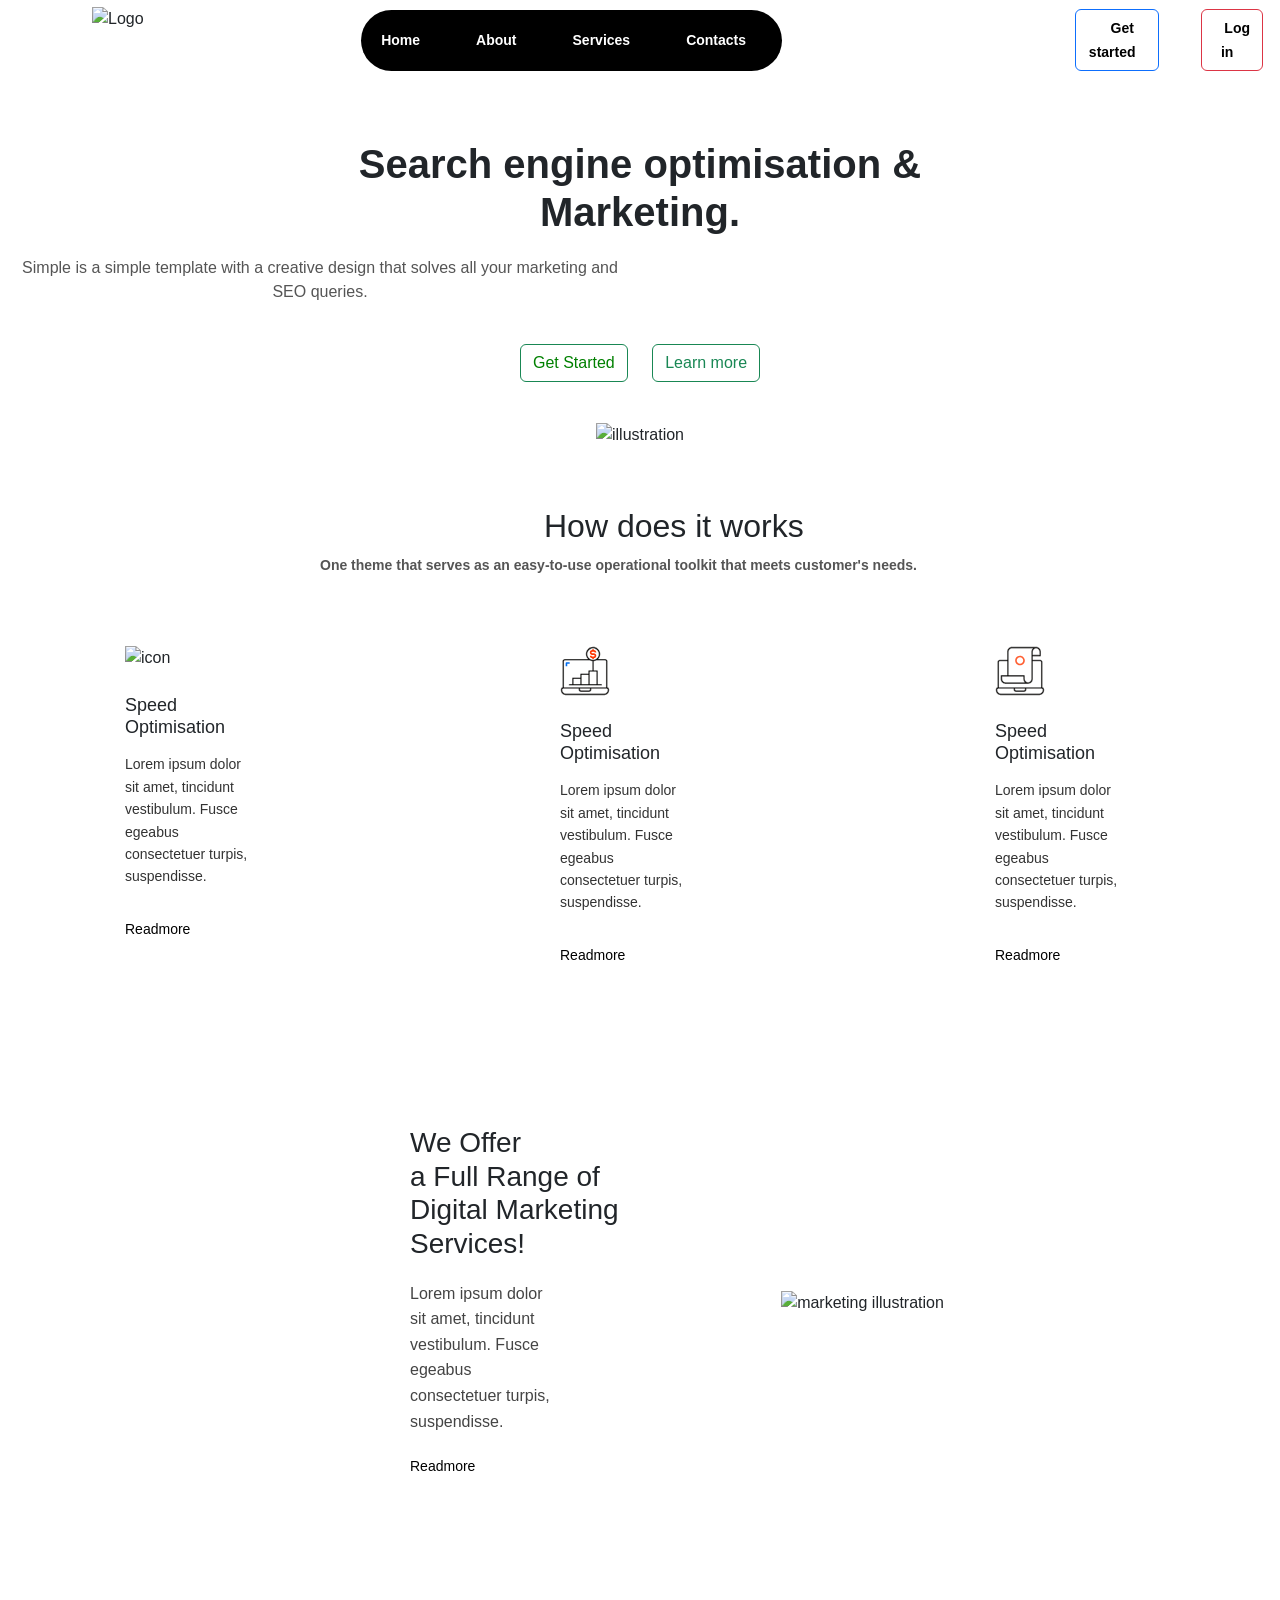
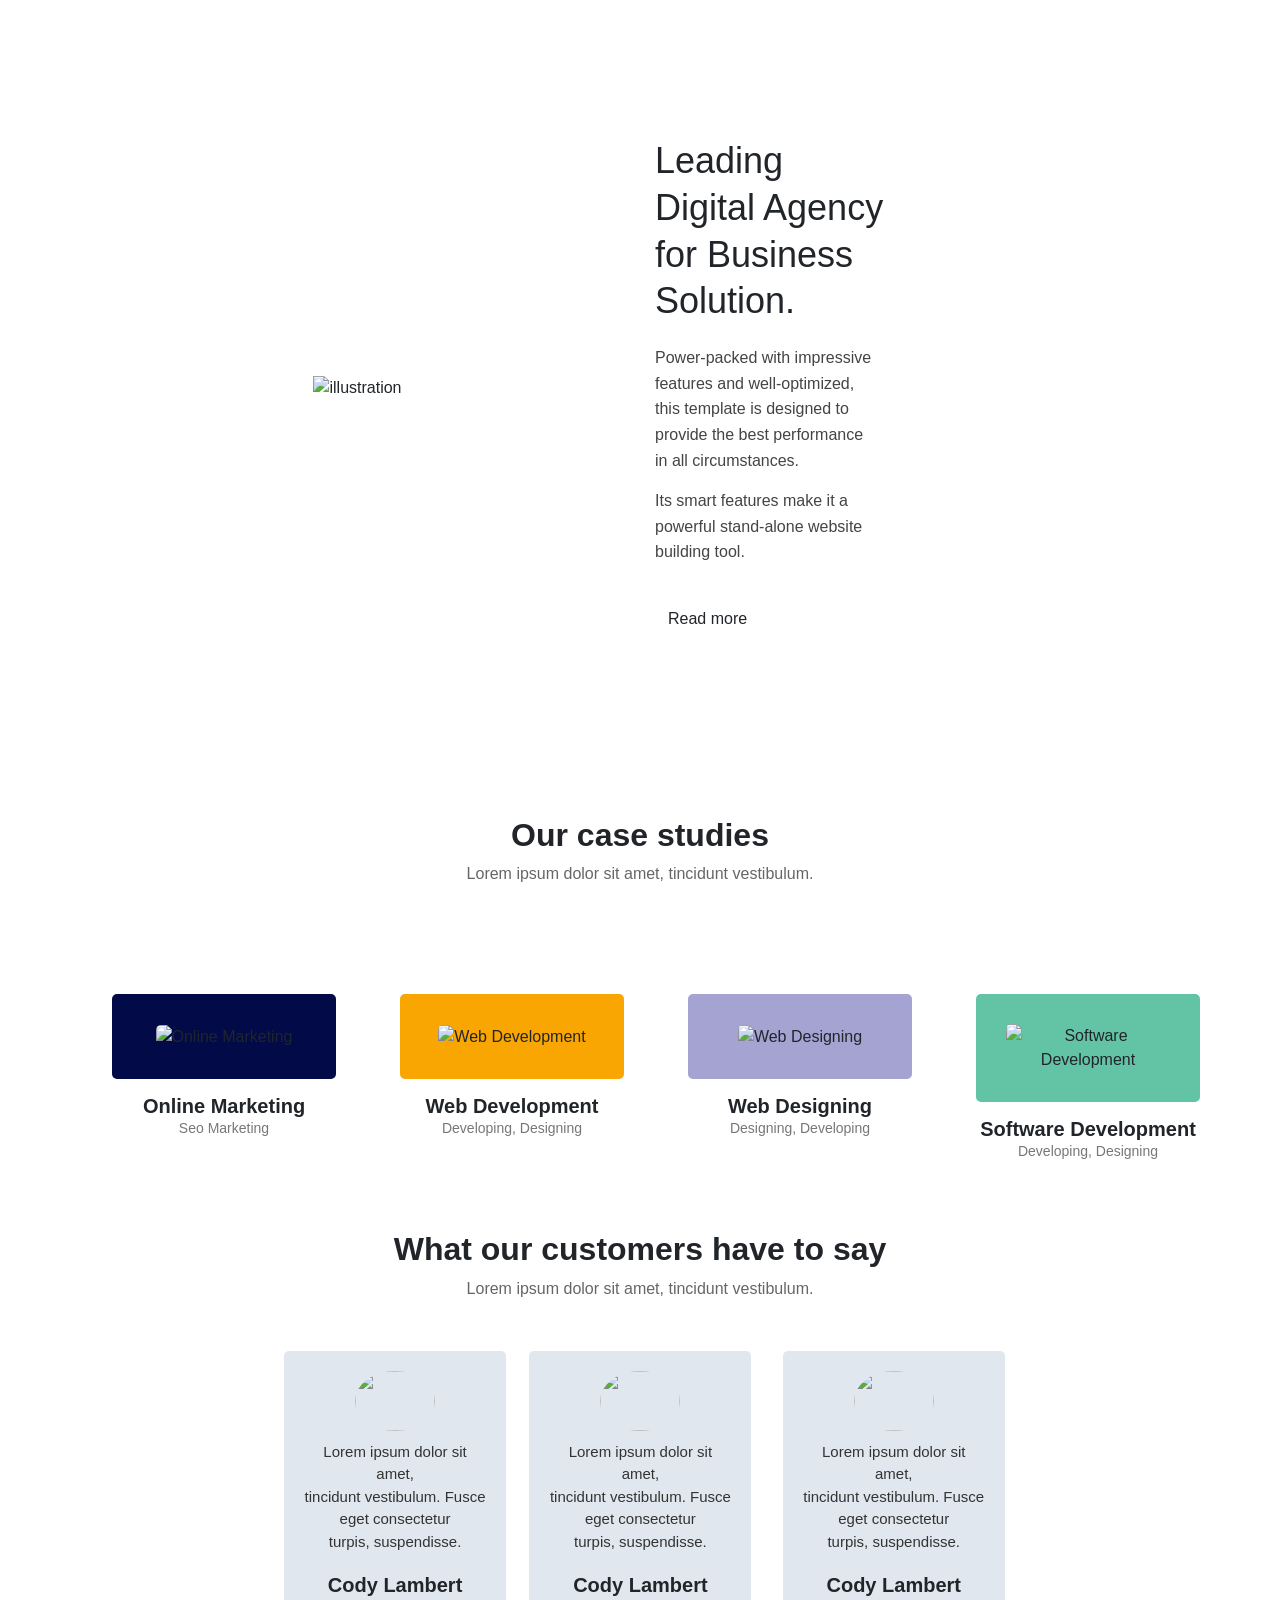
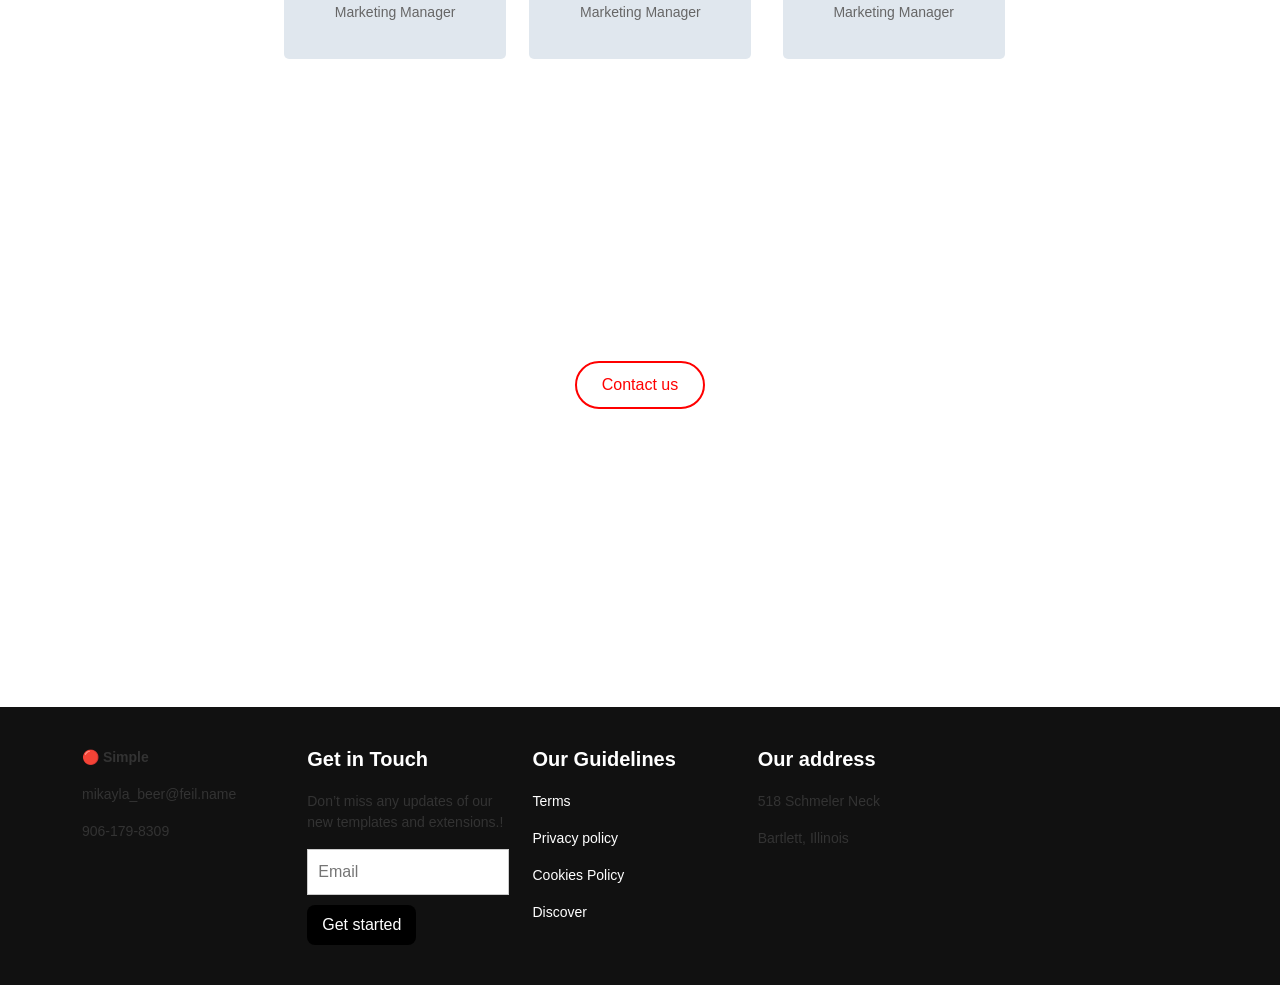
==== commit 7cbb2dd0: "adding life project" ====
--- a/home.html
+++ b/home.html
@@ -10,7 +10,7 @@
 <body>
   <div class="body-container"> 
    <div class="Nav-bar">
-       <nav class="navbar navbar-expand-lg" style=" height: 80px; background-color: blanchedalmond;">
+       <nav class="navbar navbar-expand-lg" style=" height: 80px; background-color: white;">
   <div class="container-fluid">
     <div style="margin-right: 2rem; margin-left: 5rem; display: flex;">
         <img src="https://cloudtopg.netlify.app/assets/cloudtop--ssVcrRN.jpeg" alt="Logo" style="width: 80px; height: 60px;" class="d-inline-block align-text-top">
@@ -37,13 +37,13 @@
 
         <div style="margin-left: 18rem; display: flex; ">
       <form class="d-flex" role="search" style="margin-right: 5rem;">
-        <button class="btn btn-outline-success"  type="submit">
-          <a href="/signup page/sign.html">Get started</a>
+        <button class="btn btn-outline-primary"  type="submit">
+          <a href="/signup page/sign.html" style="color: black; font-weight: bold;">Get started</a>
         </button>
       </form>
       <form class="d-flex" role="search" style="margin-left:-3rem;">
-        <button class="btn btn-outline-success" type="submit" >
-        <a href="login page/index.html">Log in</a>
+        <button  class="btn btn-outline-danger" type="submit" >
+        <a href="login page/index.html" style="color: black; font-weight: bold;">Log in</a>
         </button>
       </form>
       </div>
@@ -61,7 +61,9 @@
   </p>
   </div>
   <div class="hero-buttons">
-    <button class="btn btn-outline-success">Get Started</button>
+    <button class="btn btn-outline-success">
+      <a href="signup page/sign.html"style="color: green; text-decoration: none;">Get Started</a>
+    </button>
     <button class="btn btn-outline-success">Learn more</button>
   </div>
 
--- a/home.css
+++ b/home.css
@@ -47,16 +47,6 @@
 nav a:hover,
 nav a.active {
   color: #4ea8ff;
-}
-
-/* BUTTONS */
-.btn {
-  padding: 8px 15px;
-  border: none;
-  border-radius: 8px;
-  cursor: pointer;
-  font-weight: bold;
-  color: white;
 }
 
 .primary {
@@ -607,7 +597,7 @@
 /* ========================= */
 /* 📱 MOBILE (max-width: 768px) */
 /* ========================= */
-@media (max-width: 768px) {
+@media (max-width: 668px) {
 
   .hero {
     flex-direction: column;
@@ -646,7 +636,7 @@
 /* ========================= */
 /* 📱 TABLET (769px - 1024px) */
 /* ========================= */
-@media (min-width: 769px) and (max-width: 1024px) {
+@media (min-width: 700px) and (max-width: 1024px) {
 
   .services-container {
     grid-template-columns: repeat(2, 1fr);
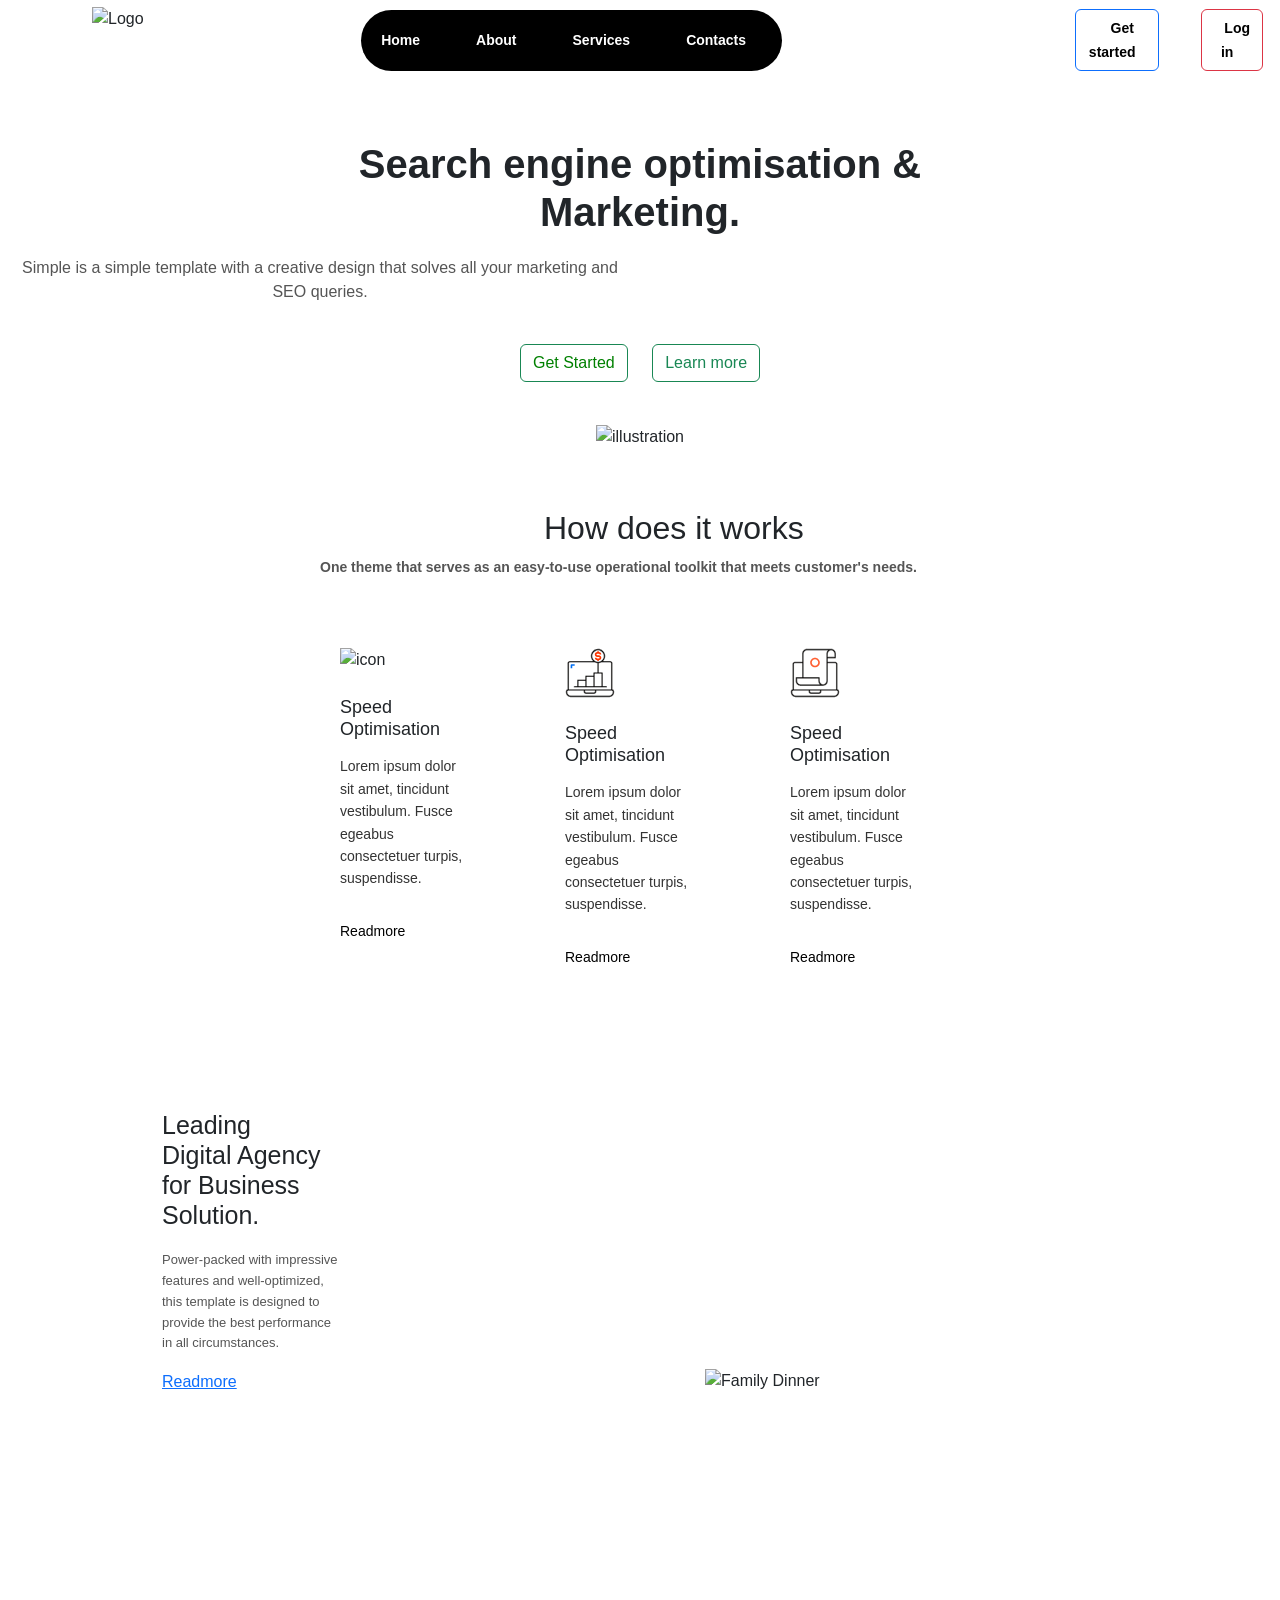
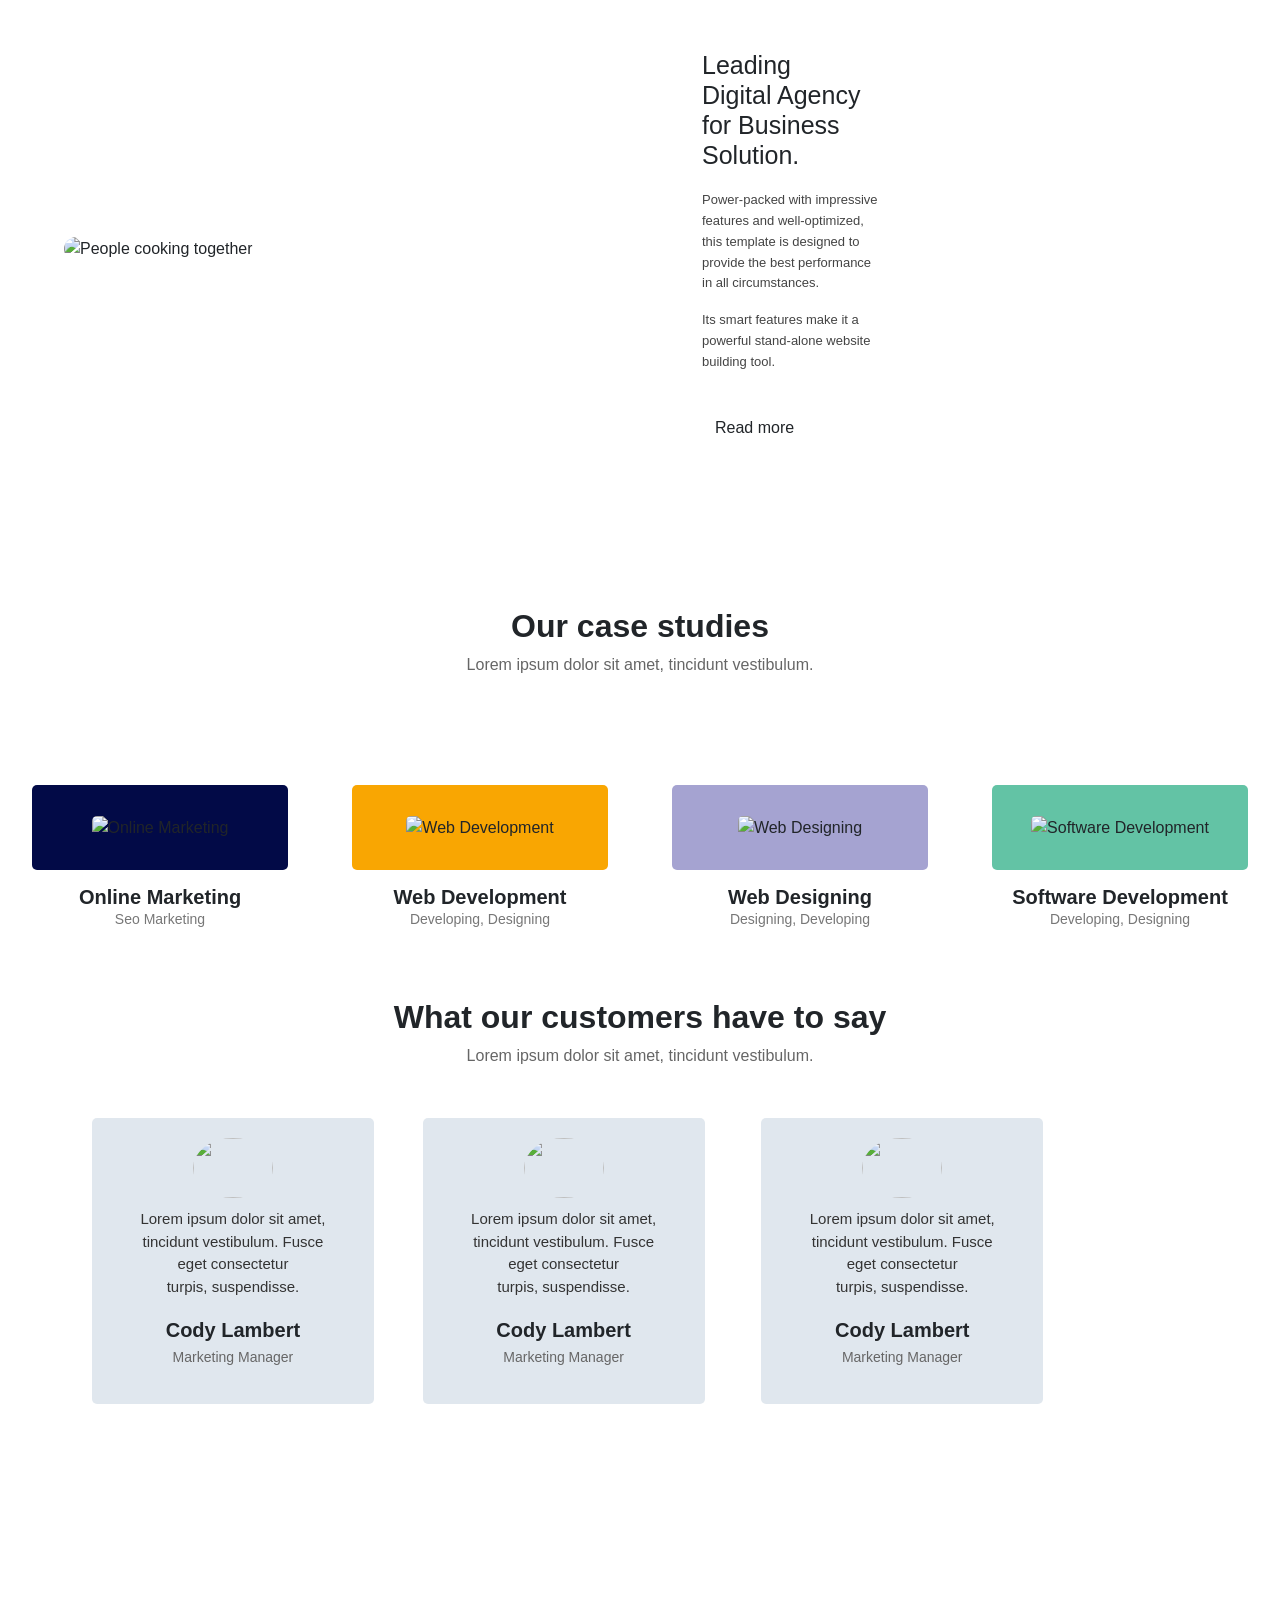
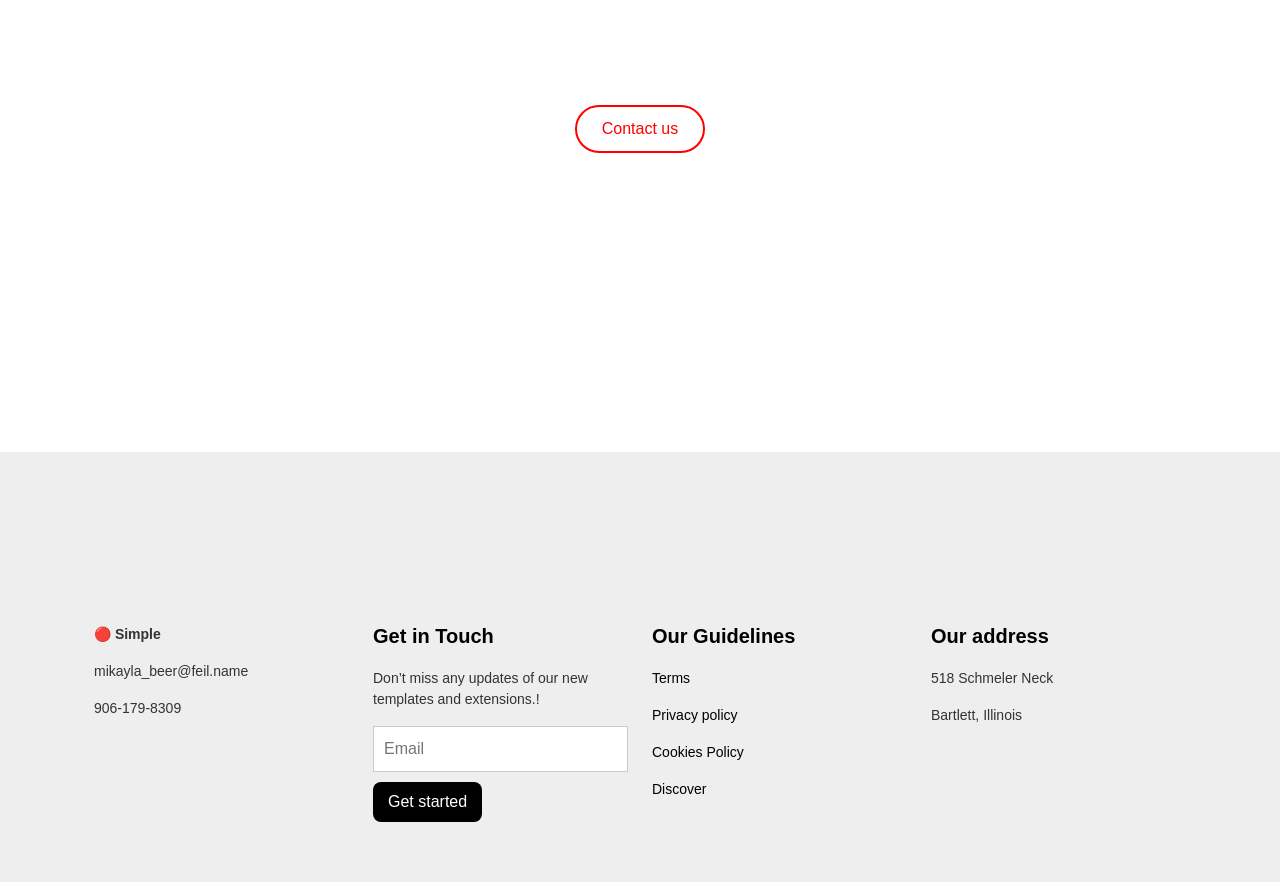
==== commit cc27e831: "adding home.html" ====
--- a/home.html
+++ b/home.html
@@ -113,39 +113,38 @@
 
   </div>
   <!-----marketing-->
-  <section class="marketing">
-  <div class="container">
-
-    <!-- LEFT TEXT -->
-    <div class="text"style="margin-left: 20rem;">
-      <h2>We Offer <br> a Full Range of <br>Digital Marketing <br> Services!</h2>
-      <p>
-        Lorem ipsum dolor  <br>sit amet, tincidunt <br> vestibulum. Fusce <br> egeabus <br>
-        consectetuer turpis,<br> suspendisse.
-      </p>
-      <a href="#">Readmore</a>
-    </div>
-
-    <!-- RIGHT IMAGE -->
-    <div class="image" style="margin-left: -35rem;">
-      <img src="https://cloudtopg.netlify.app/assets/Group4-Ca8-D7eP.png" alt="marketing illustration">
-    </div>
-
-  </div>
-</section>
-
-<!----agency-->
-<section class="agency">
-  <div class="container">
-
-    <!-- IMAGE -->
-    <div class="image">
-      <img src="https://cloudtopg.netlify.app/assets/Group5-BSA2RbaR.png" alt="illustration">
-    </div>
-
-    <!-- TEXT -->
-    <div class="content">
-      <h1>
+    
+      <!----section 2-->
+        <div class="container">
+            
+            <!-- Left Text -->
+            <div class="text-content">
+                <h1>
+                  Leading <br>
+                  Digital Agency <br>
+                  for Business <br>
+                  Solution.
+                </h1>
+                <p>
+                    Power-packed with impressive <br>features and well-optimized,<br>
+                   this template is designed to <br> provide the best performance <br>
+                   in all circumstances.
+                </p>
+                  <a href="#">Readmore</a>
+              </div>
+            <!-- Right Image -->
+            <div class="image-content">
+                <img src="https://cloudtopg.netlify.app/assets/Group4-Ca8-D7eP.png" alt="Family Dinner">
+            </div>
+        </div>
+        <!----section 2-->
+        <div class="meals-content">
+      <div class="meals-image">
+        <img src="https://cloudtopg.netlify.app/assets/Group5-BSA2RbaR.png" alt="People cooking together">
+      </div>
+
+      <div class="meals-text">
+        <h1>
         Leading <br>
         Digital Agency <br>
         for Business <br>
@@ -164,11 +163,8 @@
       </p>
 
       <a href="#" class="btn">Read more</a>
-    </div>
-
-  </div>
-</section>
-
+      </div>
+    </div>
 <!----case studies-->
     <div class="container py-5 text-center" style="display: block;">
   <h2 class="section-title">Our case studies</h2>
--- a/home.css
+++ b/home.css
@@ -514,6 +514,7 @@
 .our-services {
   padding: 50px 20px;
   text-align: center;
+  background-color: #2f5bd1;
 }
 
 .services-container {
@@ -521,6 +522,8 @@
   grid-template-columns: repeat(3, 1fr);
   gap: 25px;
   margin-top: 30px;
+  display: flex;
+  margin-left: 20rem;
 }
 
 .services {
@@ -528,34 +531,67 @@
 }
 
 /* MARKETING SECTION */
-.marketing .container {
+/* Content */
+.meals-content {
   display: flex;
   align-items: center;
-  justify-content: space-between;
-  gap: 30px;
-  padding: 50px 20px;
-}
-
-.marketing .text {
+  gap: 60px;
+  margin-left: 4rem;
+}
+
+/* Image */
+.meals-image {
   flex: 1;
 }
 
-.marketing .image {
+.meals-image img {
+  width: 550px;
+  border-radius: 16px;
+}
+/* Text */
+.meals-text {
   flex: 1;
 }
 
-/* AGENCY SECTION */
-.agency .container {
-  display: flex;
-  align-items: center;
-  justify-content: space-between;
-  gap: 30px;
-  padding: 50px 20px;
-}
-
-.agency .image,
-.agency .content {
-  flex: 1;
+.meals-text h1 {
+  font-size: 25px;
+  font-weight: 400;
+  margin-bottom: 20px;
+}
+
+.meals-text p {
+  font-size: 13px;
+  line-height: 1.6;
+  color: #444;
+}
+.container {
+    display: flex;
+    align-items: center;
+    justify-content: space-between;
+    gap: 50px;
+    margin-top: 7rem;
+}
+.text-content {
+    flex: 1;
+    margin-bottom: 16rem;
+    margin-left: 5rem;
+}
+
+.text-content h1 {
+    font-size: 25px;
+    font-weight: 400;
+    margin-bottom: 20px;
+}
+
+.text-content p {
+    font-size: 13px;
+    line-height: 1.6;
+    color: #555;
+}
+
+.image-content {
+    flex: 1;
+    position: relative;
 }
 
 /* CASE STUDIES */
@@ -580,24 +616,29 @@
 .cta-section {
   text-align: center;
   padding: 60px 20px;
-}
+  background-image: url("/assets/contact-bg-DhiTwzIN.jpg");
+};
+
 
 /* FOOTER */
 .footer {
   padding: 40px 20px;
-  background: #111;
-  color: #fff;
+  background: whitesmoke;
+  color: black;
 }
 
 .footer a {
-  color: #fff;
+  color: black;
   text-decoration: none;
 }
 
+.footer h5{
+  color: #000;
+}
 /* ========================= */
 /* 📱 MOBILE (max-width: 768px) */
 /* ========================= */
-@media (max-width: 668px) {
+@media (min-width: 368px) {
 
   .hero {
     flex-direction: column;
@@ -636,7 +677,7 @@
 /* ========================= */
 /* 📱 TABLET (769px - 1024px) */
 /* ========================= */
-@media (min-width: 700px) and (max-width: 1024px) {
+@media (min-width: 400px) and (max-width: 524px) {
 
   .services-container {
     grid-template-columns: repeat(2, 1fr);
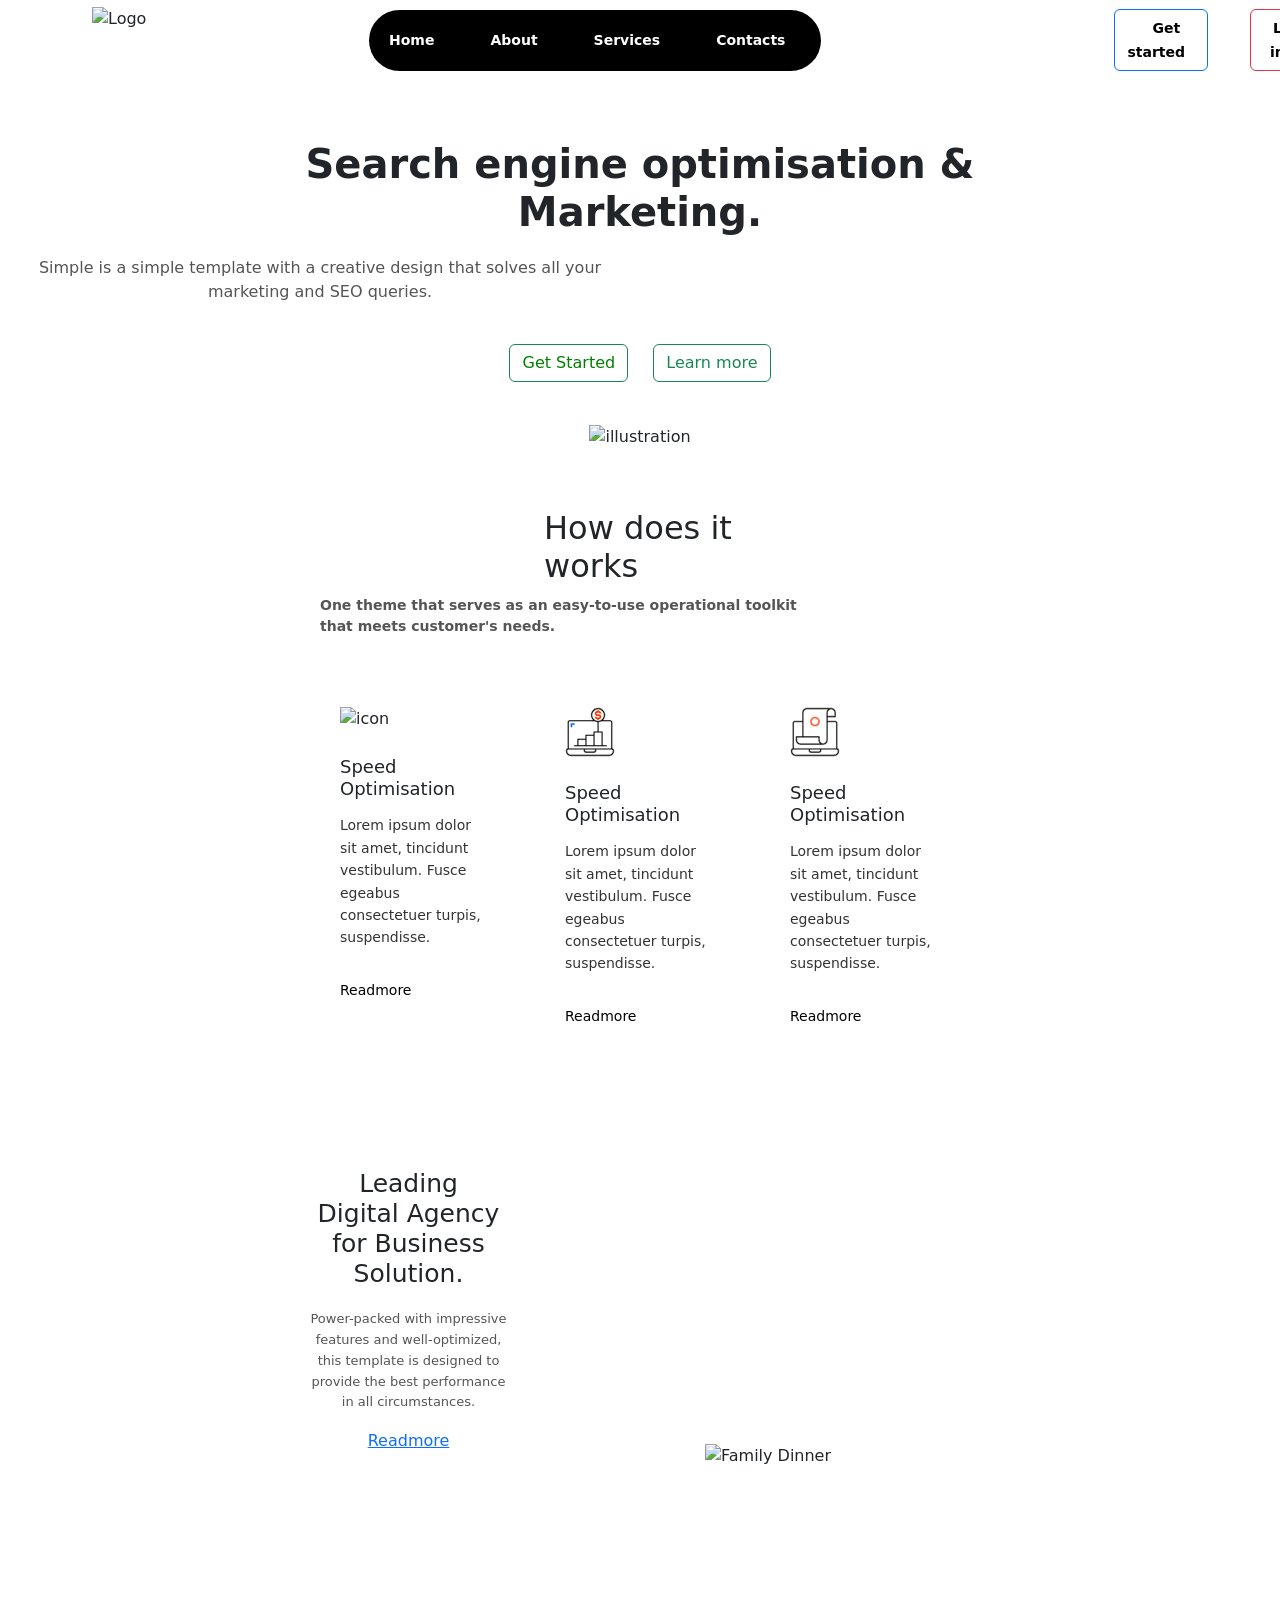
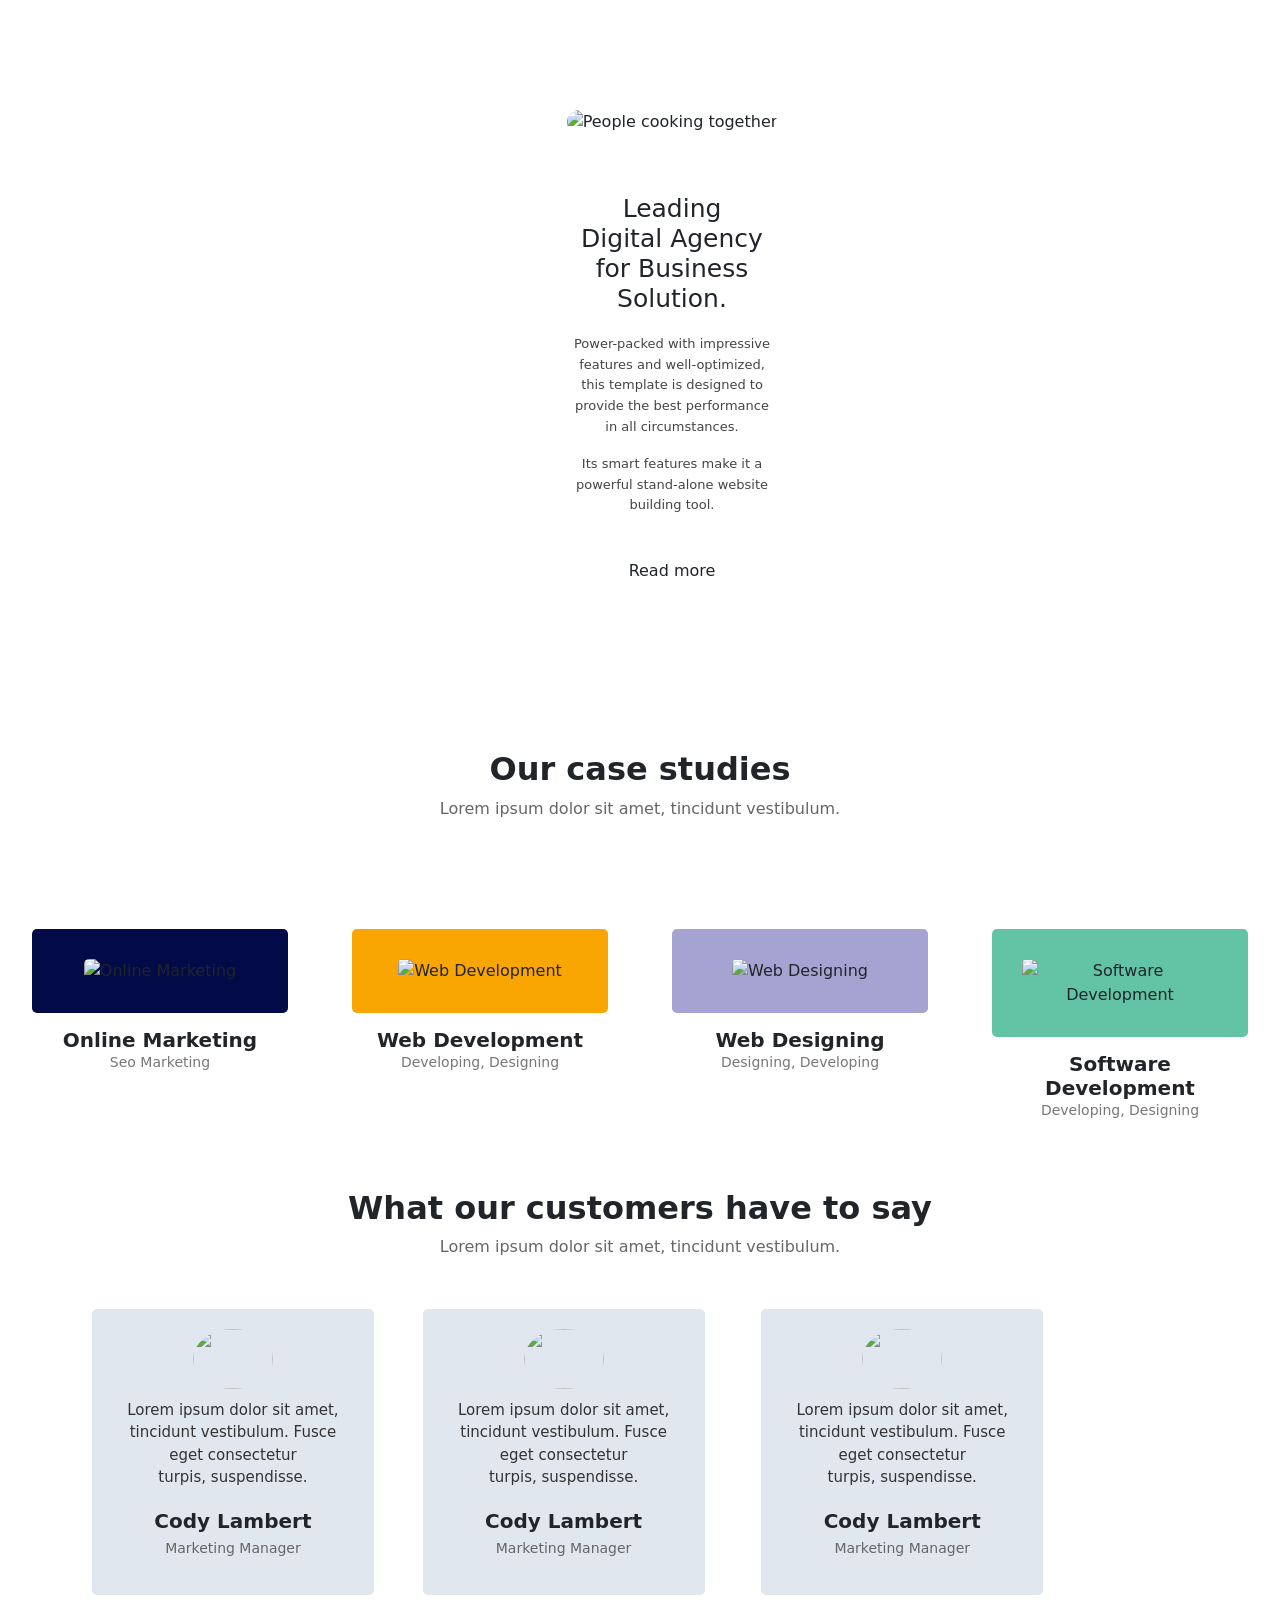
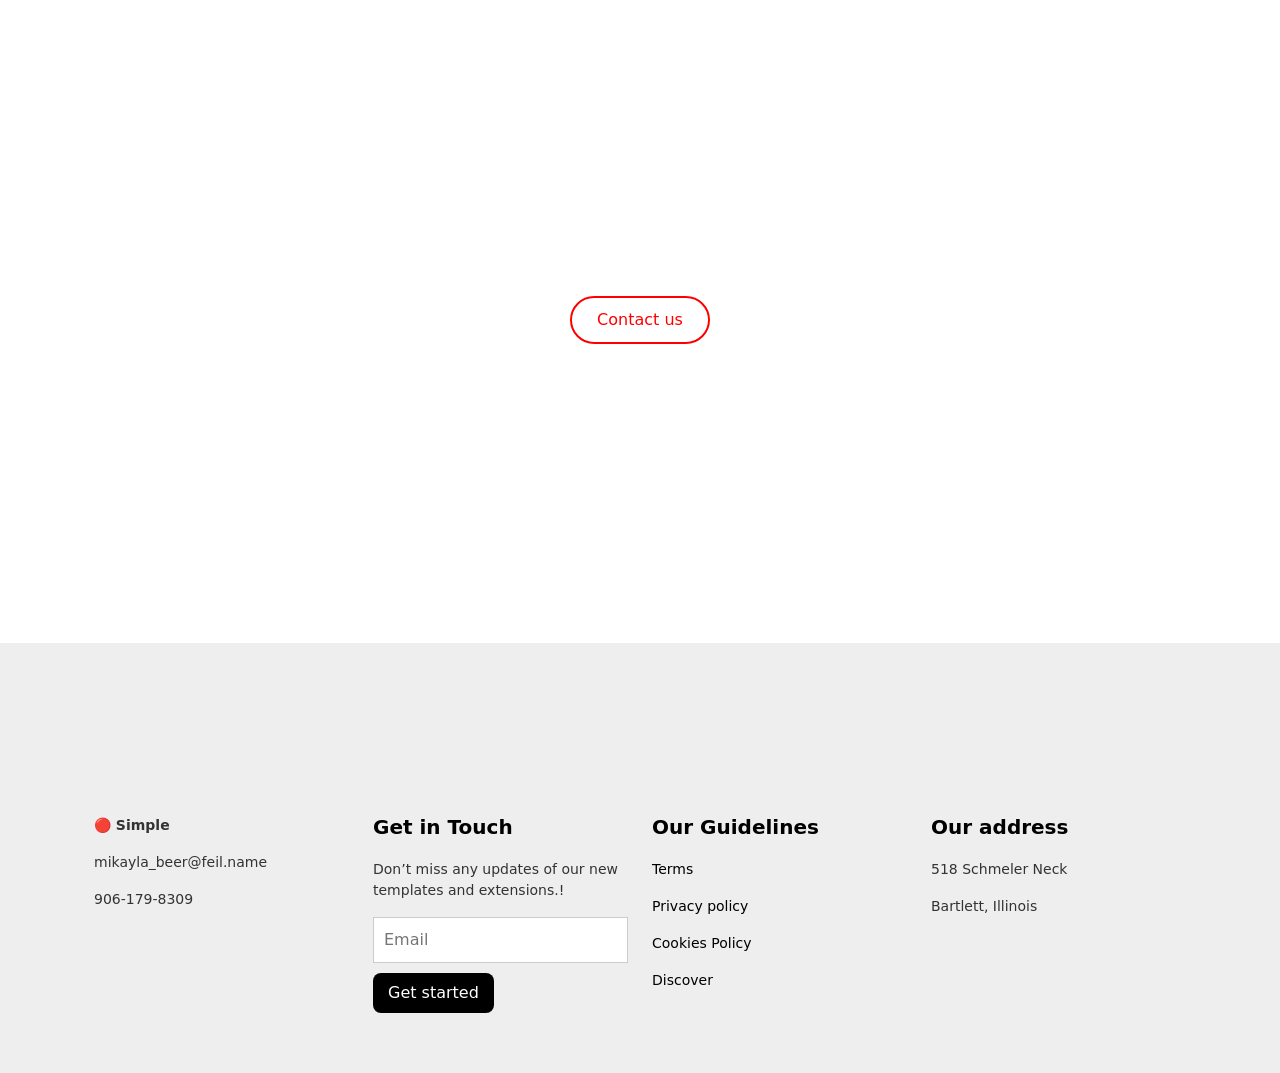
==== commit 9f659fbb: "adding life project" ====
--- a/home.html
+++ b/home.html
@@ -35,7 +35,7 @@
         </li>
       </ul>
 
-        <div style="margin-left: 18rem; display: flex; ">
+        <div class="forms" style="margin-left: 18rem; display: flex; ">
       <form class="d-flex" role="search" style="margin-right: 5rem;">
         <button class="btn btn-outline-primary"  type="submit">
           <a href="/signup page/sign.html" style="color: black; font-weight: bold;">Get started</a>
@@ -223,7 +223,7 @@
   <h2 class="customer-title">What our customers have to say</h2>
   <p class="customer-subtitle">Lorem ipsum dolor sit amet, tincidunt vestibulum.</p>
 
-  <div class="row g-4" style="width: 80%;margin-left: 12rem;">
+  <div class= "row g-4" style="width: 80%;margin-left: 12rem;">
 
     <!-- Testimonial 1 -->
     <div class="col-12 col-md-6 col-lg-4">
--- a/home.css
+++ b/home.css
@@ -1,12 +1,10 @@
-* {
+body {
+  background: #f5f6f8;
   margin: 0;
   padding: 0;
   box-sizing: border-box;
   font-family: Arial, sans-serif;
-}
-
-body {
-  background: #f5f6f8;
+  overflow-x: hidden;
 }
 
 /* NAVBAR */
@@ -635,32 +633,43 @@
 .footer h5{
   color: #000;
 }
+.forms{
+  display: block;
+}
 /* ========================= */
 /* 📱 MOBILE (max-width: 768px) */
 /* ========================= */
 @media (min-width: 368px) {
+    .form{
+      flex-direction: column;
+    }
 
   .hero {
     flex-direction: column;
     text-align: center;
   }
-
+  .title {
+    align-items: center;
+    justify-content: center;
+    width: 40%;
+  }
+  }
   .hero-image {
     margin-top: 2rem;
   }
 
-  .services-container {
+  .container {
     grid-template-columns: 1fr;
   }
 
-  .marketing .container,
-  .agency .container {
+  .meals-content,
+  .text-content {
     flex-direction: column;
     text-align: center;
   }
 
-  .marketing .image,
-  .agency .image {
+  .image-content,
+  .meal-image {
     margin-top: 2rem;
   }
 
@@ -670,16 +679,16 @@
   }
 
   .customers .row {
-    margin-left: 0 !important;
-  }
-}
+    margin-left: 0;
+  align-items: baseline;
+  }
 
 /* ========================= */
 /* 📱 TABLET (769px - 1024px) */
 /* ========================= */
 @media (min-width: 400px) and (max-width: 524px) {
 
-  .services-container {
+  .container {
     grid-template-columns: repeat(2, 1fr);
   }
 
@@ -688,8 +697,8 @@
     text-align: center;
   }
 
-  .marketing .container,
-  .agency .container {
+ .meals-content,
+  .text-content{
     flex-direction: column;
     text-align: center;
   }
